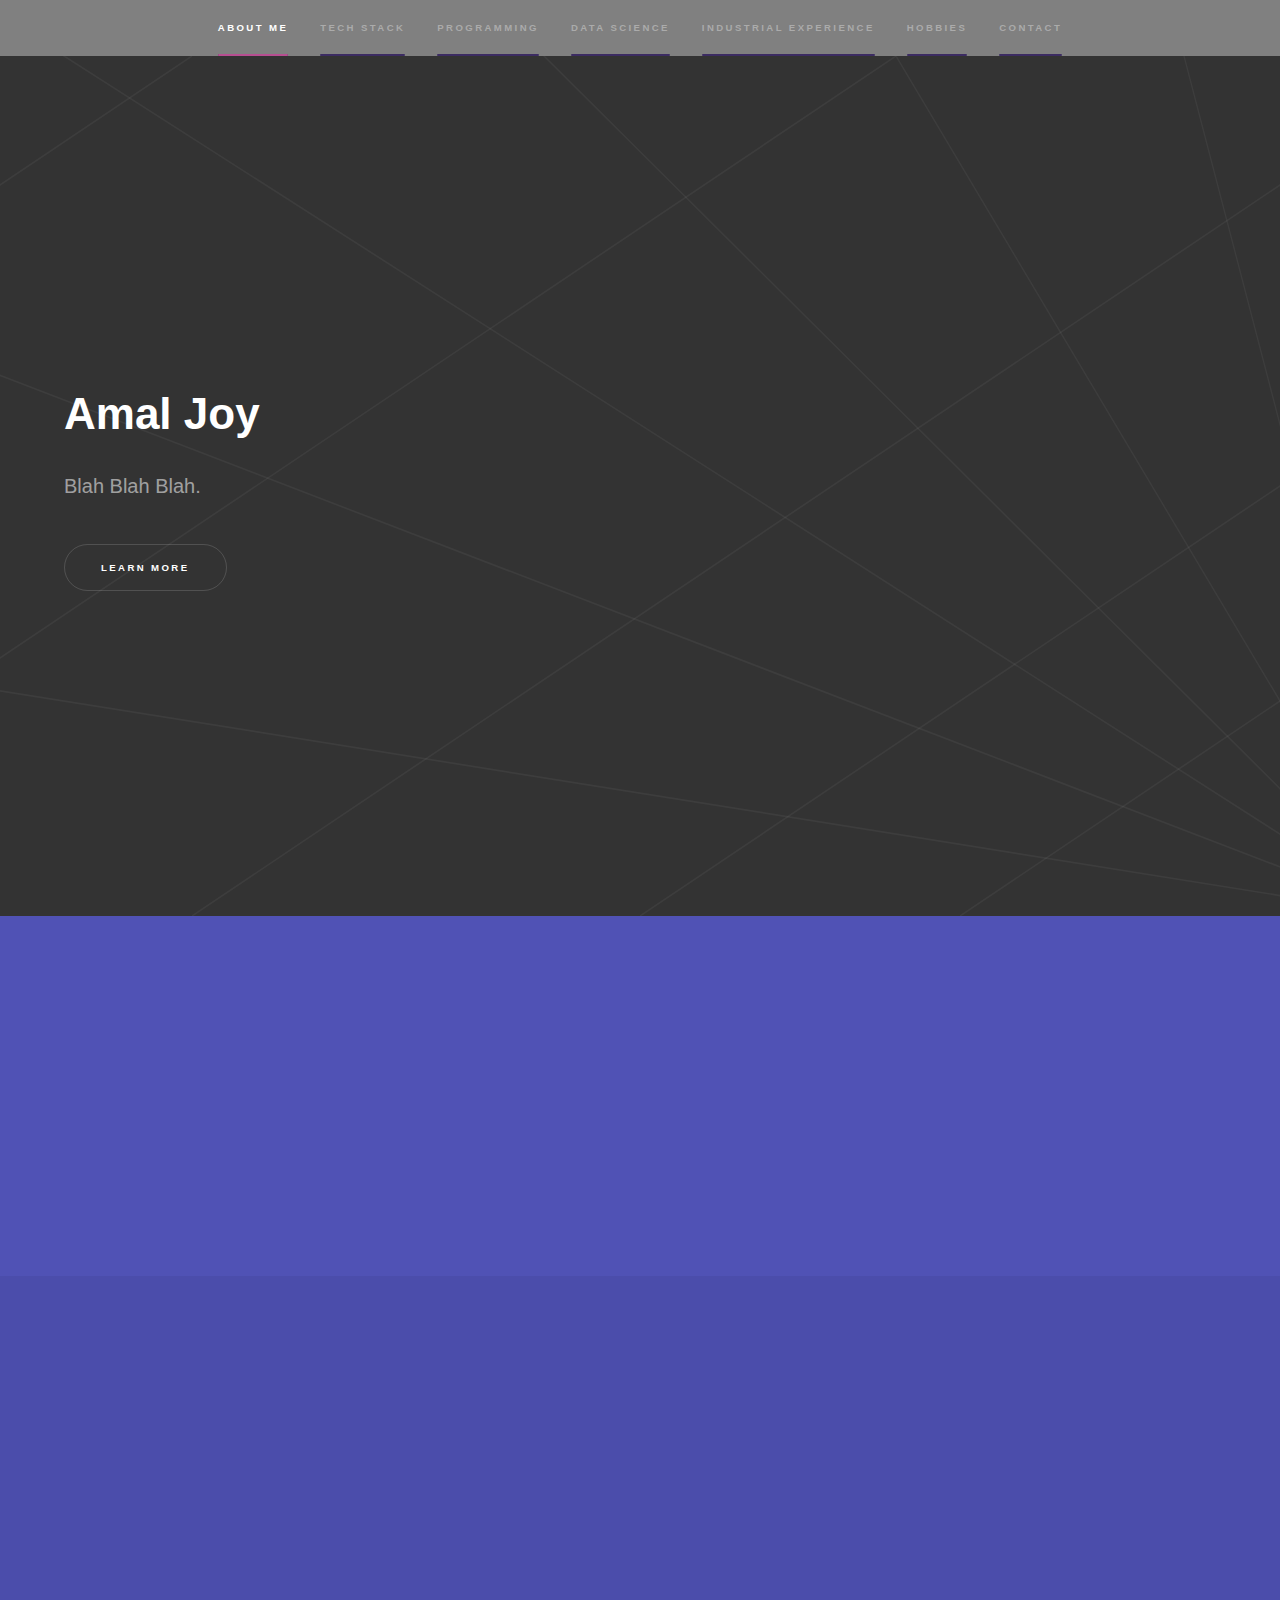
==== index.html @ 1d2fc14b "firts commit" ====
<!DOCTYPE HTML>
<html>
	<head>
		<title>Amal Joy</title>
		<meta charset="utf-8" />
		<meta name="viewport" content="width=device-width, initial-scale=1" />
		<!--[if lte IE 8]><script src="assets/js/ie/html5shiv.js"></script><![endif]-->
		<link rel="stylesheet" href="assets/css/main.css" />
		<!--[if lte IE 9]><link rel="stylesheet" href="assets/css/ie9.css" /><![endif]-->
		<!--[if lte IE 8]><link rel="stylesheet" href="assets/css/ie8.css" /><![endif]-->
	</head>
	<body>

		<!-- Sidebar -->
			<section id="sidebar">
				<div class="inner">
					<nav>
						<ul>
							<li><a href="#intro">About me</a></li>
							<li><a href="#one">Tech Stack</a></li>
							<li><a href="#two">Programming</a></li>
							<li><a href="#three">Data Science</a></li>
							<li><a href="#four">Industrial Experience</a></li>
							<li><a href="#five">Hobbies</a></li>
							<li><a href="#six">Contact</a></li>
						</ul>
					</nav>
				</div>
			</section>

		<!-- Wrapper -->
			<div id="wrapper">

				<!-- Intro -->
					<section id="intro" class="wrapper style1 fullscreen fade-up">
						<div class="inner">
							<h1>Amal Joy</h1>
							<p>Blah Blah Blah</a>.</p>
							<ul class="actions">
								<li><a href="#one" class="button scrolly">Learn more</a></li>
							</ul>
						</div>
					</section>

					<section class="wrapper style2 spotlights">
						<section id="one">
							<div class="content">
								<div class="inner">
									<h2>Tech Stack</h2>
									<p>Coming soon............</p>
									<ul class="actions">
										<li><a href="#" class="button">Learn more</a></li>
									</ul>
								</div>
							</div>
						</section>
						<section id="two">
							<div class="content">
								<div class="inner">
									<h2>Programming</h2>
									<p>Coming soon............</p>
									<ul class="actions">
										<li><a href="#" class="button">Learn more</a></li>
									</ul>
								</div>
							</div>
						</section>
						<section id="three">
							<div class="content">
								<div class="inner">
									<h2>Data Science</h2>
									<p>Coming soon............</p>
									<ul class="actions">
										<li><a href="#" class="button">Learn more</a></li>
									</ul>
								</div>
							</div>
						</section>
						<section id="four">
							<div class="content">
								<div class="inner">
									<h2>Industrial Experience</h2>
									<p>Coming soon............</p>
									<ul class="actions">
										<li><a href="#" class="button">Learn more</a></li>
									</ul>
								</div>
							</div>
						</section>
					</section>

					<section id="five" class="wrapper style3 fade-up">
						<div class="inner">
							<h2>What we do</h2>
							<p>Phasellus convallis elit id ullamcorper pulvinar. Duis aliquam turpis mauris, eu ultricies erat malesuada quis. Aliquam dapibus, lacus eget hendrerit bibendum, urna est aliquam sem, sit amet imperdiet est velit quis lorem.</p>
							<div class="features">
								<section>
									<span class="icon major fa-code"></span>
									<h3>Lorem ipsum amet</h3>
									<p>Phasellus convallis elit id ullam corper amet et pulvinar. Duis aliquam turpis mauris, sed ultricies erat dapibus.</p>
								</section>
								<section>
									<span class="icon major fa-lock"></span>
									<h3>Aliquam sed nullam</h3>
									<p>Phasellus convallis elit id ullam corper amet et pulvinar. Duis aliquam turpis mauris, sed ultricies erat dapibus.</p>
								</section>
								<section>
									<span class="icon major fa-cog"></span>
									<h3>Sed erat ullam corper</h3>
									<p>Phasellus convallis elit id ullam corper amet et pulvinar. Duis aliquam turpis mauris, sed ultricies erat dapibus.</p>
								</section>
								<section>
									<span class="icon major fa-desktop"></span>
									<h3>Veroeros quis lorem</h3>
									<p>Phasellus convallis elit id ullam corper amet et pulvinar. Duis aliquam turpis mauris, sed ultricies erat dapibus.</p>
								</section>
								<section>
									<span class="icon major fa-chain"></span>
									<h3>Urna quis bibendum</h3>
									<p>Phasellus convallis elit id ullam corper amet et pulvinar. Duis aliquam turpis mauris, sed ultricies erat dapibus.</p>
								</section>
								<section>
									<span class="icon major fa-diamond"></span>
									<h3>Aliquam urna dapibus</h3>
									<p>Phasellus convallis elit id ullam corper amet et pulvinar. Duis aliquam turpis mauris, sed ultricies erat dapibus.</p>
								</section>
							</div>
							<ul class="actions">
								<li><a href="#" class="button">Learn more</a></li>
							</ul>
						</div>
					</section>

				<!-- Three -->
					<section id="six" class="wrapper style1 fade-up">
						<div class="inner">
							<h2>Get in touch</h2>
							<p>Coming soon....</p>
							<div class="split style1">
								<section>
									<form method="post" action="#">
										<div class="field half first">
											<label for="name">Name</label>
											<input type="text" name="name" id="name" />
										</div>
										<div class="field half">
											<label for="email">Email</label>
											<input type="text" name="email" id="email" />
										</div>
										<div class="field">
											<label for="message">Message</label>
											<textarea name="message" id="message" rows="5"></textarea>
										</div>
										<ul class="actions">
											<li><a href="" class="button submit">Send Message</a></li>
										</ul>
									</form>
								</section>
								<section>
									<ul class="contact">
										<li>
											<h3>Address</h3>
											<span>12345 Somewhere Road #654<br />
											Nashville, TN 00000-0000<br />
											USA</span>
										</li>
										<li>
											<h3>Email</h3>
											<a href="#">user@untitled.tld</a>
										</li>
										<li>
											<h3>Phone</h3>
											<span>(000) 000-0000</span>
										</li>
										<li>
											<h3>Social</h3>
											<ul class="icons">
												<li><a href="#" class="fa-twitter"><span class="label">Twitter</span></a></li>
												<li><a href="#" class="fa-facebook"><span class="label">Facebook</span></a></li>
												<li><a href="#" class="fa-github"><span class="label">GitHub</span></a></li>
												<li><a href="#" class="fa-instagram"><span class="label">Instagram</span></a></li>
												<li><a href="#" class="fa-linkedin"><span class="label">LinkedIn</span></a></li>
											</ul>
										</li>
									</ul>
								</section>
							</div>
						</div>
					</section>

			</div>

		<!-- Scripts -->
			<script src="assets/js/jquery.min.js"></script>
			<script src="assets/js/jquery.scrollex.min.js"></script>
			<script src="assets/js/jquery.scrolly.min.js"></script>
			<script src="assets/js/skel.min.js"></script>
			<script src="assets/js/util.js"></script>
			<!--[if lte IE 8]><script src="assets/js/ie/respond.min.js"></script><![endif]-->
			<script src="assets/js/main.js"></script>

	</body>
</html>
---- assets/css/main.css ----
@import url(font-awesome.min.css);

/*
	Hyperspace by HTML5 UP
	html5up.net | @ajlkn
	Free for personal and commercial use under the CCA 3.0 license (html5up.net/license)
*/

/* Reset */

	html, body, div, span, applet, object, iframe, h1, h2, h3, h4, h5, h6, p, blockquote, pre, a, abbr, acronym, address, big, cite, code, del, dfn, em, img, ins, kbd, q, s, samp, small, strike, strong, sub, sup, tt, var, b, u, i, center, dl, dt, dd, ol, ul, li, fieldset, form, label, legend, table, caption, tbody, tfoot, thead, tr, th, td, article, aside, canvas, details, embed, figure, figcaption, footer, header, hgroup, menu, nav, output, ruby, section, summary, time, mark, audio, video {
		margin: 0;
		padding: 0;
		border: 0;
		font-size: 100%;
		font: inherit;
		vertical-align: baseline;
	}

	article, aside, details, figcaption, figure, footer, header, hgroup, menu, nav, section {
		display: block;
	}

	body {
		line-height: 1;
	}

	ol, ul {
		list-style: none;
	}

	blockquote, q {
		quotes: none;
	}

	blockquote:before, blockquote:after, q:before, q:after {
		content: '';
		content: none;
	}

	table {
		border-collapse: collapse;
		border-spacing: 0;
	}

	body {
		-webkit-text-size-adjust: none;
	}

/* Box Model */

	*, *:before, *:after {
		-moz-box-sizing: border-box;
		-webkit-box-sizing: border-box;
		box-sizing: border-box;
	}

/* Grid */

	.row {
		border-bottom: solid 1px transparent;
		-moz-box-sizing: border-box;
		-webkit-box-sizing: border-box;
		box-sizing: border-box;
	}

	.row > * {
		float: left;
		-moz-box-sizing: border-box;
		-webkit-box-sizing: border-box;
		box-sizing: border-box;
	}

	.row:after, .row:before {
		content: '';
		display: block;
		clear: both;
		height: 0;
	}

	.row.uniform > * > :first-child {
		margin-top: 0;
	}

	.row.uniform > * > :last-child {
		margin-bottom: 0;
	}

	.row.\30 \25 > * {
		padding: 0 0 0 0em;
	}

	.row.\30 \25 {
		margin: 0 0 -1px 0em;
	}

	.row.uniform.\30 \25 > * {
		padding: 0em 0 0 0em;
	}

	.row.uniform.\30 \25 {
		margin: 0em 0 -1px 0em;
	}

	.row > * {
		padding: 0 0 0 1.5em;
	}

	.row {
		margin: 0 0 -1px -1.5em;
	}

	.row.uniform > * {
		padding: 1.5em 0 0 1.5em;
	}

	.row.uniform {
		margin: -1.5em 0 -1px -1.5em;
	}

	.row.\32 00\25 > * {
		padding: 0 0 0 3em;
	}

	.row.\32 00\25 {
		margin: 0 0 -1px -3em;
	}

	.row.uniform.\32 00\25 > * {
		padding: 3em 0 0 3em;
	}

	.row.uniform.\32 00\25 {
		margin: -3em 0 -1px -3em;
	}

	.row.\31 50\25 > * {
		padding: 0 0 0 2.25em;
	}

	.row.\31 50\25 {
		margin: 0 0 -1px -2.25em;
	}

	.row.uniform.\31 50\25 > * {
		padding: 2.25em 0 0 2.25em;
	}

	.row.uniform.\31 50\25 {
		margin: -2.25em 0 -1px -2.25em;
	}

	.row.\35 0\25 > * {
		padding: 0 0 0 0.75em;
	}

	.row.\35 0\25 {
		margin: 0 0 -1px -0.75em;
	}

	.row.uniform.\35 0\25 > * {
		padding: 0.75em 0 0 0.75em;
	}

	.row.uniform.\35 0\25 {
		margin: -0.75em 0 -1px -0.75em;
	}

	.row.\32 5\25 > * {
		padding: 0 0 0 0.375em;
	}

	.row.\32 5\25 {
		margin: 0 0 -1px -0.375em;
	}

	.row.uniform.\32 5\25 > * {
		padding: 0.375em 0 0 0.375em;
	}

	.row.uniform.\32 5\25 {
		margin: -0.375em 0 -1px -0.375em;
	}

	.\31 2u, .\31 2u\24 {
		width: 100%;
		clear: none;
		margin-left: 0;
	}

	.\31 1u, .\31 1u\24 {
		width: 91.6666666667%;
		clear: none;
		margin-left: 0;
	}

	.\31 0u, .\31 0u\24 {
		width: 83.3333333333%;
		clear: none;
		margin-left: 0;
	}

	.\39 u, .\39 u\24 {
		width: 75%;
		clear: none;
		margin-left: 0;
	}

	.\38 u, .\38 u\24 {
		width: 66.6666666667%;
		clear: none;
		margin-left: 0;
	}

	.\37 u, .\37 u\24 {
		width: 58.3333333333%;
		clear: none;
		margin-left: 0;
	}

	.\36 u, .\36 u\24 {
		width: 50%;
		clear: none;
		margin-left: 0;
	}

	.\35 u, .\35 u\24 {
		width: 41.6666666667%;
		clear: none;
		margin-left: 0;
	}

	.\34 u, .\34 u\24 {
		width: 33.3333333333%;
		clear: none;
		margin-left: 0;
	}

	.\33 u, .\33 u\24 {
		width: 25%;
		clear: none;
		margin-left: 0;
	}

	.\32 u, .\32 u\24 {
		width: 16.6666666667%;
		clear: none;
		margin-left: 0;
	}

	.\31 u, .\31 u\24 {
		width: 8.3333333333%;
		clear: none;
		margin-left: 0;
	}

	.\31 2u\24 + *,
	.\31 1u\24 + *,
	.\31 0u\24 + *,
	.\39 u\24 + *,
	.\38 u\24 + *,
	.\37 u\24 + *,
	.\36 u\24 + *,
	.\35 u\24 + *,
	.\34 u\24 + *,
	.\33 u\24 + *,
	.\32 u\24 + *,
	.\31 u\24 + * {
		clear: left;
	}

	.\-11u {
		margin-left: 91.66667%;
	}

	.\-10u {
		margin-left: 83.33333%;
	}

	.\-9u {
		margin-left: 75%;
	}

	.\-8u {
		margin-left: 66.66667%;
	}

	.\-7u {
		margin-left: 58.33333%;
	}

	.\-6u {
		margin-left: 50%;
	}

	.\-5u {
		margin-left: 41.66667%;
	}

	.\-4u {
		margin-left: 33.33333%;
	}

	.\-3u {
		margin-left: 25%;
	}

	.\-2u {
		margin-left: 16.66667%;
	}

	.\-1u {
		margin-left: 8.33333%;
	}

	@media screen and (max-width: 1680px) {

		.row > * {
			padding: 0 0 0 1.5em;
		}

		.row {
			margin: 0 0 -1px -1.5em;
		}

		.row.uniform > * {
			padding: 1.5em 0 0 1.5em;
		}

		.row.uniform {
			margin: -1.5em 0 -1px -1.5em;
		}

		.row.\32 00\25 > * {
			padding: 0 0 0 3em;
		}

		.row.\32 00\25 {
			margin: 0 0 -1px -3em;
		}

		.row.uniform.\32 00\25 > * {
			padding: 3em 0 0 3em;
		}

		.row.uniform.\32 00\25 {
			margin: -3em 0 -1px -3em;
		}

		.row.\31 50\25 > * {
			padding: 0 0 0 2.25em;
		}

		.row.\31 50\25 {
			margin: 0 0 -1px -2.25em;
		}

		.row.uniform.\31 50\25 > * {
			padding: 2.25em 0 0 2.25em;
		}

		.row.uniform.\31 50\25 {
			margin: -2.25em 0 -1px -2.25em;
		}

		.row.\35 0\25 > * {
			padding: 0 0 0 0.75em;
		}

		.row.\35 0\25 {
			margin: 0 0 -1px -0.75em;
		}

		.row.uniform.\35 0\25 > * {
			padding: 0.75em 0 0 0.75em;
		}

		.row.uniform.\35 0\25 {
			margin: -0.75em 0 -1px -0.75em;
		}

		.row.\32 5\25 > * {
			padding: 0 0 0 0.375em;
		}

		.row.\32 5\25 {
			margin: 0 0 -1px -0.375em;
		}

		.row.uniform.\32 5\25 > * {
			padding: 0.375em 0 0 0.375em;
		}

		.row.uniform.\32 5\25 {
			margin: -0.375em 0 -1px -0.375em;
		}

		.\31 2u\28xlarge\29, .\31 2u\24\28xlarge\29 {
			width: 100%;
			clear: none;
			margin-left: 0;
		}

		.\31 1u\28xlarge\29, .\31 1u\24\28xlarge\29 {
			width: 91.6666666667%;
			clear: none;
			margin-left: 0;
		}

		.\31 0u\28xlarge\29, .\31 0u\24\28xlarge\29 {
			width: 83.3333333333%;
			clear: none;
			margin-left: 0;
		}

		.\39 u\28xlarge\29, .\39 u\24\28xlarge\29 {
			width: 75%;
			clear: none;
			margin-left: 0;
		}

		.\38 u\28xlarge\29, .\38 u\24\28xlarge\29 {
			width: 66.6666666667%;
			clear: none;
			margin-left: 0;
		}

		.\37 u\28xlarge\29, .\37 u\24\28xlarge\29 {
			width: 58.3333333333%;
			clear: none;
			margin-left: 0;
		}

		.\36 u\28xlarge\29, .\36 u\24\28xlarge\29 {
			width: 50%;
			clear: none;
			margin-left: 0;
		}

		.\35 u\28xlarge\29, .\35 u\24\28xlarge\29 {
			width: 41.6666666667%;
			clear: none;
			margin-left: 0;
		}

		.\34 u\28xlarge\29, .\34 u\24\28xlarge\29 {
			width: 33.3333333333%;
			clear: none;
			margin-left: 0;
		}

		.\33 u\28xlarge\29, .\33 u\24\28xlarge\29 {
			width: 25%;
			clear: none;
			margin-left: 0;
		}

		.\32 u\28xlarge\29, .\32 u\24\28xlarge\29 {
			width: 16.6666666667%;
			clear: none;
			margin-left: 0;
		}

		.\31 u\28xlarge\29, .\31 u\24\28xlarge\29 {
			width: 8.3333333333%;
			clear: none;
			margin-left: 0;
		}

		.\31 2u\24\28xlarge\29 + *,
		.\31 1u\24\28xlarge\29 + *,
		.\31 0u\24\28xlarge\29 + *,
		.\39 u\24\28xlarge\29 + *,
		.\38 u\24\28xlarge\29 + *,
		.\37 u\24\28xlarge\29 + *,
		.\36 u\24\28xlarge\29 + *,
		.\35 u\24\28xlarge\29 + *,
		.\34 u\24\28xlarge\29 + *,
		.\33 u\24\28xlarge\29 + *,
		.\32 u\24\28xlarge\29 + *,
		.\31 u\24\28xlarge\29 + * {
			clear: left;
		}

		.\-11u\28xlarge\29 {
			margin-left: 91.66667%;
		}

		.\-10u\28xlarge\29 {
			margin-left: 83.33333%;
		}

		.\-9u\28xlarge\29 {
			margin-left: 75%;
		}

		.\-8u\28xlarge\29 {
			margin-left: 66.66667%;
		}

		.\-7u\28xlarge\29 {
			margin-left: 58.33333%;
		}

		.\-6u\28xlarge\29 {
			margin-left: 50%;
		}

		.\-5u\28xlarge\29 {
			margin-left: 41.66667%;
		}

		.\-4u\28xlarge\29 {
			margin-left: 33.33333%;
		}

		.\-3u\28xlarge\29 {
			margin-left: 25%;
		}

		.\-2u\28xlarge\29 {
			margin-left: 16.66667%;
		}

		.\-1u\28xlarge\29 {
			margin-left: 8.33333%;
		}

	}

	@media screen and (max-width: 1280px) {

		.row > * {
			padding: 0 0 0 1.5em;
		}

		.row {
			margin: 0 0 -1px -1.5em;
		}

		.row.uniform > * {
			padding: 1.5em 0 0 1.5em;
		}

		.row.uniform {
			margin: -1.5em 0 -1px -1.5em;
		}

		.row.\32 00\25 > * {
			padding: 0 0 0 3em;
		}

		.row.\32 00\25 {
			margin: 0 0 -1px -3em;
		}

		.row.uniform.\32 00\25 > * {
			padding: 3em 0 0 3em;
		}

		.row.uniform.\32 00\25 {
			margin: -3em 0 -1px -3em;
		}

		.row.\31 50\25 > * {
			padding: 0 0 0 2.25em;
		}

		.row.\31 50\25 {
			margin: 0 0 -1px -2.25em;
		}

		.row.uniform.\31 50\25 > * {
			padding: 2.25em 0 0 2.25em;
		}

		.row.uniform.\31 50\25 {
			margin: -2.25em 0 -1px -2.25em;
		}

		.row.\35 0\25 > * {
			padding: 0 0 0 0.75em;
		}

		.row.\35 0\25 {
			margin: 0 0 -1px -0.75em;
		}

		.row.uniform.\35 0\25 > * {
			padding: 0.75em 0 0 0.75em;
		}

		.row.uniform.\35 0\25 {
			margin: -0.75em 0 -1px -0.75em;
		}

		.row.\32 5\25 > * {
			padding: 0 0 0 0.375em;
		}

		.row.\32 5\25 {
			margin: 0 0 -1px -0.375em;
		}

		.row.uniform.\32 5\25 > * {
			padding: 0.375em 0 0 0.375em;
		}

		.row.uniform.\32 5\25 {
			margin: -0.375em 0 -1px -0.375em;
		}

		.\31 2u\28large\29, .\31 2u\24\28large\29 {
			width: 100%;
			clear: none;
			margin-left: 0;
		}

		.\31 1u\28large\29, .\31 1u\24\28large\29 {
			width: 91.6666666667%;
			clear: none;
			margin-left: 0;
		}

		.\31 0u\28large\29, .\31 0u\24\28large\29 {
			width: 83.3333333333%;
			clear: none;
			margin-left: 0;
		}

		.\39 u\28large\29, .\39 u\24\28large\29 {
			width: 75%;
			clear: none;
			margin-left: 0;
		}

		.\38 u\28large\29, .\38 u\24\28large\29 {
			width: 66.6666666667%;
			clear: none;
			margin-left: 0;
		}

		.\37 u\28large\29, .\37 u\24\28large\29 {
			width: 58.3333333333%;
			clear: none;
			margin-left: 0;
		}

		.\36 u\28large\29, .\36 u\24\28large\29 {
			width: 50%;
			clear: none;
			margin-left: 0;
		}

		.\35 u\28large\29, .\35 u\24\28large\29 {
			width: 41.6666666667%;
			clear: none;
			margin-left: 0;
		}

		.\34 u\28large\29, .\34 u\24\28large\29 {
			width: 33.3333333333%;
			clear: none;
			margin-left: 0;
		}

		.\33 u\28large\29, .\33 u\24\28large\29 {
			width: 25%;
			clear: none;
			margin-left: 0;
		}

		.\32 u\28large\29, .\32 u\24\28large\29 {
			width: 16.6666666667%;
			clear: none;
			margin-left: 0;
		}

		.\31 u\28large\29, .\31 u\24\28large\29 {
			width: 8.3333333333%;
			clear: none;
			margin-left: 0;
		}

		.\31 2u\24\28large\29 + *,
		.\31 1u\24\28large\29 + *,
		.\31 0u\24\28large\29 + *,
		.\39 u\24\28large\29 + *,
		.\38 u\24\28large\29 + *,
		.\37 u\24\28large\29 + *,
		.\36 u\24\28large\29 + *,
		.\35 u\24\28large\29 + *,
		.\34 u\24\28large\29 + *,
		.\33 u\24\28large\29 + *,
		.\32 u\24\28large\29 + *,
		.\31 u\24\28large\29 + * {
			clear: left;
		}

		.\-11u\28large\29 {
			margin-left: 91.66667%;
		}

		.\-10u\28large\29 {
			margin-left: 83.33333%;
		}

		.\-9u\28large\29 {
			margin-left: 75%;
		}

		.\-8u\28large\29 {
			margin-left: 66.66667%;
		}

		.\-7u\28large\29 {
			margin-left: 58.33333%;
		}

		.\-6u\28large\29 {
			margin-left: 50%;
		}

		.\-5u\28large\29 {
			margin-left: 41.66667%;
		}

		.\-4u\28large\29 {
			margin-left: 33.33333%;
		}

		.\-3u\28large\29 {
			margin-left: 25%;
		}

		.\-2u\28large\29 {
			margin-left: 16.66667%;
		}

		.\-1u\28large\29 {
			margin-left: 8.33333%;
		}

	}

	@media screen and (max-width: 980px) {

		.row > * {
			padding: 0 0 0 1.5em;
		}

		.row {
			margin: 0 0 -1px -1.5em;
		}

		.row.uniform > * {
			padding: 1.5em 0 0 1.5em;
		}

		.row.uniform {
			margin: -1.5em 0 -1px -1.5em;
		}

		.row.\32 00\25 > * {
			padding: 0 0 0 3em;
		}

		.row.\32 00\25 {
			margin: 0 0 -1px -3em;
		}

		.row.uniform.\32 00\25 > * {
			padding: 3em 0 0 3em;
		}

		.row.uniform.\32 00\25 {
			margin: -3em 0 -1px -3em;
		}

		.row.\31 50\25 > * {
			padding: 0 0 0 2.25em;
		}

		.row.\31 50\25 {
			margin: 0 0 -1px -2.25em;
		}

		.row.uniform.\31 50\25 > * {
			padding: 2.25em 0 0 2.25em;
		}

		.row.uniform.\31 50\25 {
			margin: -2.25em 0 -1px -2.25em;
		}

		.row.\35 0\25 > * {
			padding: 0 0 0 0.75em;
		}

		.row.\35 0\25 {
			margin: 0 0 -1px -0.75em;
		}

		.row.uniform.\35 0\25 > * {
			padding: 0.75em 0 0 0.75em;
		}

		.row.uniform.\35 0\25 {
			margin: -0.75em 0 -1px -0.75em;
		}

		.row.\32 5\25 > * {
			padding: 0 0 0 0.375em;
		}

		.row.\32 5\25 {
			margin: 0 0 -1px -0.375em;
		}

		.row.uniform.\32 5\25 > * {
			padding: 0.375em 0 0 0.375em;
		}

		.row.uniform.\32 5\25 {
			margin: -0.375em 0 -1px -0.375em;
		}

		.\31 2u\28medium\29, .\31 2u\24\28medium\29 {
			width: 100%;
			clear: none;
			margin-left: 0;
		}

		.\31 1u\28medium\29, .\31 1u\24\28medium\29 {
			width: 91.6666666667%;
			clear: none;
			margin-left: 0;
		}

		.\31 0u\28medium\29, .\31 0u\24\28medium\29 {
			width: 83.3333333333%;
			clear: none;
			margin-left: 0;
		}

		.\39 u\28medium\29, .\39 u\24\28medium\29 {
			width: 75%;
			clear: none;
			margin-left: 0;
		}

		.\38 u\28medium\29, .\38 u\24\28medium\29 {
			width: 66.6666666667%;
			clear: none;
			margin-left: 0;
		}

		.\37 u\28medium\29, .\37 u\24\28medium\29 {
			width: 58.3333333333%;
			clear: none;
			margin-left: 0;
		}

		.\36 u\28medium\29, .\36 u\24\28medium\29 {
			width: 50%;
			clear: none;
			margin-left: 0;
		}

		.\35 u\28medium\29, .\35 u\24\28medium\29 {
			width: 41.6666666667%;
			clear: none;
			margin-left: 0;
		}

		.\34 u\28medium\29, .\34 u\24\28medium\29 {
			width: 33.3333333333%;
			clear: none;
			margin-left: 0;
		}

		.\33 u\28medium\29, .\33 u\24\28medium\29 {
			width: 25%;
			clear: none;
			margin-left: 0;
		}

		.\32 u\28medium\29, .\32 u\24\28medium\29 {
			width: 16.6666666667%;
			clear: none;
			margin-left: 0;
		}

		.\31 u\28medium\29, .\31 u\24\28medium\29 {
			width: 8.3333333333%;
			clear: none;
			margin-left: 0;
		}

		.\31 2u\24\28medium\29 + *,
		.\31 1u\24\28medium\29 + *,
		.\31 0u\24\28medium\29 + *,
		.\39 u\24\28medium\29 + *,
		.\38 u\24\28medium\29 + *,
		.\37 u\24\28medium\29 + *,
		.\36 u\24\28medium\29 + *,
		.\35 u\24\28medium\29 + *,
		.\34 u\24\28medium\29 + *,
		.\33 u\24\28medium\29 + *,
		.\32 u\24\28medium\29 + *,
		.\31 u\24\28medium\29 + * {
			clear: left;
		}

		.\-11u\28medium\29 {
			margin-left: 91.66667%;
		}

		.\-10u\28medium\29 {
			margin-left: 83.33333%;
		}

		.\-9u\28medium\29 {
			margin-left: 75%;
		}

		.\-8u\28medium\29 {
			margin-left: 66.66667%;
		}

		.\-7u\28medium\29 {
			margin-left: 58.33333%;
		}

		.\-6u\28medium\29 {
			margin-left: 50%;
		}

		.\-5u\28medium\29 {
			margin-left: 41.66667%;
		}

		.\-4u\28medium\29 {
			margin-left: 33.33333%;
		}

		.\-3u\28medium\29 {
			margin-left: 25%;
		}

		.\-2u\28medium\29 {
			margin-left: 16.66667%;
		}

		.\-1u\28medium\29 {
			margin-left: 8.33333%;
		}

	}

	@media screen and (max-width: 736px) {

		.row > * {
			padding: 0 0 0 1.5em;
		}

		.row {
			margin: 0 0 -1px -1.5em;
		}

		.row.uniform > * {
			padding: 1.5em 0 0 1.5em;
		}

		.row.uniform {
			margin: -1.5em 0 -1px -1.5em;
		}

		.row.\32 00\25 > * {
			padding: 0 0 0 3em;
		}

		.row.\32 00\25 {
			margin: 0 0 -1px -3em;
		}

		.row.uniform.\32 00\25 > * {
			padding: 3em 0 0 3em;
		}

		.row.uniform.\32 00\25 {
			margin: -3em 0 -1px -3em;
		}

		.row.\31 50\25 > * {
			padding: 0 0 0 2.25em;
		}

		.row.\31 50\25 {
			margin: 0 0 -1px -2.25em;
		}

		.row.uniform.\31 50\25 > * {
			padding: 2.25em 0 0 2.25em;
		}

		.row.uniform.\31 50\25 {
			margin: -2.25em 0 -1px -2.25em;
		}

		.row.\35 0\25 > * {
			padding: 0 0 0 0.75em;
		}

		.row.\35 0\25 {
			margin: 0 0 -1px -0.75em;
		}

		.row.uniform.\35 0\25 > * {
			padding: 0.75em 0 0 0.75em;
		}

		.row.uniform.\35 0\25 {
			margin: -0.75em 0 -1px -0.75em;
		}

		.row.\32 5\25 > * {
			padding: 0 0 0 0.375em;
		}

		.row.\32 5\25 {
			margin: 0 0 -1px -0.375em;
		}

		.row.uniform.\32 5\25 > * {
			padding: 0.375em 0 0 0.375em;
		}

		.row.uniform.\32 5\25 {
			margin: -0.375em 0 -1px -0.375em;
		}

		.\31 2u\28small\29, .\31 2u\24\28small\29 {
			width: 100%;
			clear: none;
			margin-left: 0;
		}

		.\31 1u\28small\29, .\31 1u\24\28small\29 {
			width: 91.6666666667%;
			clear: none;
			margin-left: 0;
		}

		.\31 0u\28small\29, .\31 0u\24\28small\29 {
			width: 83.3333333333%;
			clear: none;
			margin-left: 0;
		}

		.\39 u\28small\29, .\39 u\24\28small\29 {
			width: 75%;
			clear: none;
			margin-left: 0;
		}

		.\38 u\28small\29, .\38 u\24\28small\29 {
			width: 66.6666666667%;
			clear: none;
			margin-left: 0;
		}

		.\37 u\28small\29, .\37 u\24\28small\29 {
			width: 58.3333333333%;
			clear: none;
			margin-left: 0;
		}

		.\36 u\28small\29, .\36 u\24\28small\29 {
			width: 50%;
			clear: none;
			margin-left: 0;
		}

		.\35 u\28small\29, .\35 u\24\28small\29 {
			width: 41.6666666667%;
			clear: none;
			margin-left: 0;
		}

		.\34 u\28small\29, .\34 u\24\28small\29 {
			width: 33.3333333333%;
			clear: none;
			margin-left: 0;
		}

		.\33 u\28small\29, .\33 u\24\28small\29 {
			width: 25%;
			clear: none;
			margin-left: 0;
		}

		.\32 u\28small\29, .\32 u\24\28small\29 {
			width: 16.6666666667%;
			clear: none;
			margin-left: 0;
		}

		.\31 u\28small\29, .\31 u\24\28small\29 {
			width: 8.3333333333%;
			clear: none;
			margin-left: 0;
		}

		.\31 2u\24\28small\29 + *,
		.\31 1u\24\28small\29 + *,
		.\31 0u\24\28small\29 + *,
		.\39 u\24\28small\29 + *,
		.\38 u\24\28small\29 + *,
		.\37 u\24\28small\29 + *,
		.\36 u\24\28small\29 + *,
		.\35 u\24\28small\29 + *,
		.\34 u\24\28small\29 + *,
		.\33 u\24\28small\29 + *,
		.\32 u\24\28small\29 + *,
		.\31 u\24\28small\29 + * {
			clear: left;
		}

		.\-11u\28small\29 {
			margin-left: 91.66667%;
		}

		.\-10u\28small\29 {
			margin-left: 83.33333%;
		}

		.\-9u\28small\29 {
			margin-left: 75%;
		}

		.\-8u\28small\29 {
			margin-left: 66.66667%;
		}

		.\-7u\28small\29 {
			margin-left: 58.33333%;
		}

		.\-6u\28small\29 {
			margin-left: 50%;
		}

		.\-5u\28small\29 {
			margin-left: 41.66667%;
		}

		.\-4u\28small\29 {
			margin-left: 33.33333%;
		}

		.\-3u\28small\29 {
			margin-left: 25%;
		}

		.\-2u\28small\29 {
			margin-left: 16.66667%;
		}

		.\-1u\28small\29 {
			margin-left: 8.33333%;
		}

	}

	@media screen and (max-width: 480px) {

		.row > * {
			padding: 0 0 0 1.5em;
		}

		.row {
			margin: 0 0 -1px -1.5em;
		}

		.row.uniform > * {
			padding: 1.5em 0 0 1.5em;
		}

		.row.uniform {
			margin: -1.5em 0 -1px -1.5em;
		}

		.row.\32 00\25 > * {
			padding: 0 0 0 3em;
		}

		.row.\32 00\25 {
			margin: 0 0 -1px -3em;
		}

		.row.uniform.\32 00\25 > * {
			padding: 3em 0 0 3em;
		}

		.row.uniform.\32 00\25 {
			margin: -3em 0 -1px -3em;
		}

		.row.\31 50\25 > * {
			padding: 0 0 0 2.25em;
		}

		.row.\31 50\25 {
			margin: 0 0 -1px -2.25em;
		}

		.row.uniform.\31 50\25 > * {
			padding: 2.25em 0 0 2.25em;
		}

		.row.uniform.\31 50\25 {
			margin: -2.25em 0 -1px -2.25em;
		}

		.row.\35 0\25 > * {
			padding: 0 0 0 0.75em;
		}

		.row.\35 0\25 {
			margin: 0 0 -1px -0.75em;
		}

		.row.uniform.\35 0\25 > * {
			padding: 0.75em 0 0 0.75em;
		}

		.row.uniform.\35 0\25 {
			margin: -0.75em 0 -1px -0.75em;
		}

		.row.\32 5\25 > * {
			padding: 0 0 0 0.375em;
		}

		.row.\32 5\25 {
			margin: 0 0 -1px -0.375em;
		}

		.row.uniform.\32 5\25 > * {
			padding: 0.375em 0 0 0.375em;
		}

		.row.uniform.\32 5\25 {
			margin: -0.375em 0 -1px -0.375em;
		}

		.\31 2u\28xsmall\29, .\31 2u\24\28xsmall\29 {
			width: 100%;
			clear: none;
			margin-left: 0;
		}

		.\31 1u\28xsmall\29, .\31 1u\24\28xsmall\29 {
			width: 91.6666666667%;
			clear: none;
			margin-left: 0;
		}

		.\31 0u\28xsmall\29, .\31 0u\24\28xsmall\29 {
			width: 83.3333333333%;
			clear: none;
			margin-left: 0;
		}

		.\39 u\28xsmall\29, .\39 u\24\28xsmall\29 {
			width: 75%;
			clear: none;
			margin-left: 0;
		}

		.\38 u\28xsmall\29, .\38 u\24\28xsmall\29 {
			width: 66.6666666667%;
			clear: none;
			margin-left: 0;
		}

		.\37 u\28xsmall\29, .\37 u\24\28xsmall\29 {
			width: 58.3333333333%;
			clear: none;
			margin-left: 0;
		}

		.\36 u\28xsmall\29, .\36 u\24\28xsmall\29 {
			width: 50%;
			clear: none;
			margin-left: 0;
		}

		.\35 u\28xsmall\29, .\35 u\24\28xsmall\29 {
			width: 41.6666666667%;
			clear: none;
			margin-left: 0;
		}

		.\34 u\28xsmall\29, .\34 u\24\28xsmall\29 {
			width: 33.3333333333%;
			clear: none;
			margin-left: 0;
		}

		.\33 u\28xsmall\29, .\33 u\24\28xsmall\29 {
			width: 25%;
			clear: none;
			margin-left: 0;
		}

		.\32 u\28xsmall\29, .\32 u\24\28xsmall\29 {
			width: 16.6666666667%;
			clear: none;
			margin-left: 0;
		}

		.\31 u\28xsmall\29, .\31 u\24\28xsmall\29 {
			width: 8.3333333333%;
			clear: none;
			margin-left: 0;
		}

		.\31 2u\24\28xsmall\29 + *,
		.\31 1u\24\28xsmall\29 + *,
		.\31 0u\24\28xsmall\29 + *,
		.\39 u\24\28xsmall\29 + *,
		.\38 u\24\28xsmall\29 + *,
		.\37 u\24\28xsmall\29 + *,
		.\36 u\24\28xsmall\29 + *,
		.\35 u\24\28xsmall\29 + *,
		.\34 u\24\28xsmall\29 + *,
		.\33 u\24\28xsmall\29 + *,
		.\32 u\24\28xsmall\29 + *,
		.\31 u\24\28xsmall\29 + * {
			clear: left;
		}

		.\-11u\28xsmall\29 {
			margin-left: 91.66667%;
		}

		.\-10u\28xsmall\29 {
			margin-left: 83.33333%;
		}

		.\-9u\28xsmall\29 {
			margin-left: 75%;
		}

		.\-8u\28xsmall\29 {
			margin-left: 66.66667%;
		}

		.\-7u\28xsmall\29 {
			margin-left: 58.33333%;
		}

		.\-6u\28xsmall\29 {
			margin-left: 50%;
		}

		.\-5u\28xsmall\29 {
			margin-left: 41.66667%;
		}

		.\-4u\28xsmall\29 {
			margin-left: 33.33333%;
		}

		.\-3u\28xsmall\29 {
			margin-left: 25%;
		}

		.\-2u\28xsmall\29 {
			margin-left: 16.66667%;
		}

		.\-1u\28xsmall\29 {
			margin-left: 8.33333%;
		}

	}

	@media screen and (max-width: 360px) {

		.row > * {
			padding: 0 0 0 1.5em;
		}

		.row {
			margin: 0 0 -1px -1.5em;
		}

		.row.uniform > * {
			padding: 1.5em 0 0 1.5em;
		}

		.row.uniform {
			margin: -1.5em 0 -1px -1.5em;
		}

		.row.\32 00\25 > * {
			padding: 0 0 0 3em;
		}

		.row.\32 00\25 {
			margin: 0 0 -1px -3em;
		}

		.row.uniform.\32 00\25 > * {
			padding: 3em 0 0 3em;
		}

		.row.uniform.\32 00\25 {
			margin: -3em 0 -1px -3em;
		}

		.row.\31 50\25 > * {
			padding: 0 0 0 2.25em;
		}

		.row.\31 50\25 {
			margin: 0 0 -1px -2.25em;
		}

		.row.uniform.\31 50\25 > * {
			padding: 2.25em 0 0 2.25em;
		}

		.row.uniform.\31 50\25 {
			margin: -2.25em 0 -1px -2.25em;
		}

		.row.\35 0\25 > * {
			padding: 0 0 0 0.75em;
		}

		.row.\35 0\25 {
			margin: 0 0 -1px -0.75em;
		}

		.row.uniform.\35 0\25 > * {
			padding: 0.75em 0 0 0.75em;
		}

		.row.uniform.\35 0\25 {
			margin: -0.75em 0 -1px -0.75em;
		}

		.row.\32 5\25 > * {
			padding: 0 0 0 0.375em;
		}

		.row.\32 5\25 {
			margin: 0 0 -1px -0.375em;
		}

		.row.uniform.\32 5\25 > * {
			padding: 0.375em 0 0 0.375em;
		}

		.row.uniform.\32 5\25 {
			margin: -0.375em 0 -1px -0.375em;
		}

		.\31 2u\28xxsmall\29, .\31 2u\24\28xxsmall\29 {
			width: 100%;
			clear: none;
			margin-left: 0;
		}

		.\31 1u\28xxsmall\29, .\31 1u\24\28xxsmall\29 {
			width: 91.6666666667%;
			clear: none;
			margin-left: 0;
		}

		.\31 0u\28xxsmall\29, .\31 0u\24\28xxsmall\29 {
			width: 83.3333333333%;
			clear: none;
			margin-left: 0;
		}

		.\39 u\28xxsmall\29, .\39 u\24\28xxsmall\29 {
			width: 75%;
			clear: none;
			margin-left: 0;
		}

		.\38 u\28xxsmall\29, .\38 u\24\28xxsmall\29 {
			width: 66.6666666667%;
			clear: none;
			margin-left: 0;
		}

		.\37 u\28xxsmall\29, .\37 u\24\28xxsmall\29 {
			width: 58.3333333333%;
			clear: none;
			margin-left: 0;
		}

		.\36 u\28xxsmall\29, .\36 u\24\28xxsmall\29 {
			width: 50%;
			clear: none;
			margin-left: 0;
		}

		.\35 u\28xxsmall\29, .\35 u\24\28xxsmall\29 {
			width: 41.6666666667%;
			clear: none;
			margin-left: 0;
		}

		.\34 u\28xxsmall\29, .\34 u\24\28xxsmall\29 {
			width: 33.3333333333%;
			clear: none;
			margin-left: 0;
		}

		.\33 u\28xxsmall\29, .\33 u\24\28xxsmall\29 {
			width: 25%;
			clear: none;
			margin-left: 0;
		}

		.\32 u\28xxsmall\29, .\32 u\24\28xxsmall\29 {
			width: 16.6666666667%;
			clear: none;
			margin-left: 0;
		}

		.\31 u\28xxsmall\29, .\31 u\24\28xxsmall\29 {
			width: 8.3333333333%;
			clear: none;
			margin-left: 0;
		}

		.\31 2u\24\28xxsmall\29 + *,
		.\31 1u\24\28xxsmall\29 + *,
		.\31 0u\24\28xxsmall\29 + *,
		.\39 u\24\28xxsmall\29 + *,
		.\38 u\24\28xxsmall\29 + *,
		.\37 u\24\28xxsmall\29 + *,
		.\36 u\24\28xxsmall\29 + *,
		.\35 u\24\28xxsmall\29 + *,
		.\34 u\24\28xxsmall\29 + *,
		.\33 u\24\28xxsmall\29 + *,
		.\32 u\24\28xxsmall\29 + *,
		.\31 u\24\28xxsmall\29 + * {
			clear: left;
		}

		.\-11u\28xxsmall\29 {
			margin-left: 91.66667%;
		}

		.\-10u\28xxsmall\29 {
			margin-left: 83.33333%;
		}

		.\-9u\28xxsmall\29 {
			margin-left: 75%;
		}

		.\-8u\28xxsmall\29 {
			margin-left: 66.66667%;
		}

		.\-7u\28xxsmall\29 {
			margin-left: 58.33333%;
		}

		.\-6u\28xxsmall\29 {
			margin-left: 50%;
		}

		.\-5u\28xxsmall\29 {
			margin-left: 41.66667%;
		}

		.\-4u\28xxsmall\29 {
			margin-left: 33.33333%;
		}

		.\-3u\28xxsmall\29 {
			margin-left: 25%;
		}

		.\-2u\28xxsmall\29 {
			margin-left: 16.66667%;
		}

		.\-1u\28xxsmall\29 {
			margin-left: 8.33333%;
		}

	}

/* Basic */

	@-ms-viewport {
		width: device-width;
	}

	body {
		-ms-overflow-style: scrollbar;
	}

	@media screen and (max-width: 480px) {

		html, body {
			min-width: 320px;
		}

	}

	body {
		background: #312450;
	}

		body.is-loading *, body.is-loading *:before, body.is-loading *:after {
			-moz-animation: none !important;
			-webkit-animation: none !important;
			-ms-animation: none !important;
			animation: none !important;
			-moz-transition: none !important;
			-webkit-transition: none !important;
			-ms-transition: none !important;
			transition: none !important;
		}

/* Type */

	body, input, select, textarea {
		color: rgba(255, 255, 255, 0.55);
		font-family: Arial, Helvetica, sans-serif;
		font-size: 16.5pt;
		font-weight: normal;
		line-height: 1.75;
	}

		@media screen and (max-width: 1680px) {

			body, input, select, textarea {
				font-size: 13pt;
			}

		}

		@media screen and (max-width: 1280px) {

			body, input, select, textarea {
				font-size: 12pt;
			}

		}

		@media screen and (max-width: 360px) {

			body, input, select, textarea {
				font-size: 11pt;
			}

		}

	a {
		-moz-transition: color 0.2s ease, border-bottom-color 0.2s ease;
		-webkit-transition: color 0.2s ease, border-bottom-color 0.2s ease;
		-ms-transition: color 0.2s ease, border-bottom-color 0.2s ease;
		transition: color 0.2s ease, border-bottom-color 0.2s ease;
		border-bottom: dotted 1px rgba(255, 255, 255, 0.35);
		color: inherit;
		text-decoration: none;
	}

		a:hover {
			border-bottom-color: transparent;
			color: #ffffff;
		}

	strong, b {
		color: #ffffff;
		font-weight: bold;
	}

	em, i {
		font-style: italic;
	}

	p {
		margin: 0 0 2em 0;
	}

	h1, h2, h3, h4, h5, h6 {
		color: #ffffff;
		font-weight: bold;
		line-height: 1.5;
		margin: 0 0 0.5em 0;
	}

		h1 a, h2 a, h3 a, h4 a, h5 a, h6 a {
			color: inherit;
			text-decoration: none;
		}

	h1 {
		font-size: 2.75em;
	}

		h1.major {
			margin: 0 0 1.3em 0;
			position: relative;
			padding-bottom: 0.35em;
		}

			h1.major:after {
				background-image: -moz-linear-gradient(to right, #5e42a6, #b74e91);
				background-image: -webkit-linear-gradient(to right, #5e42a6, #b74e91);
				background-image: -ms-linear-gradient(to right, #5e42a6, #b74e91);
				background-image: linear-gradient(to right, #5e42a6, #b74e91);
				-moz-transition: max-width 0.2s ease;
				-webkit-transition: max-width 0.2s ease;
				-ms-transition: max-width 0.2s ease;
				transition: max-width 0.2s ease;
				border-radius: 0.2em;
				bottom: 0;
				content: '';
				height: 0.05em;
				position: absolute;
				right: 0;
				width: 100%;
			}

	h2 {
		font-size: 1.75em;
	}

	h3 {
		font-size: 1.1em;
	}

	h4 {
		font-size: 1em;
	}

	h5 {
		font-size: 0.8em;
	}

	h6 {
		font-size: 0.6em;
	}

	@media screen and (max-width: 736px) {

		h1 {
			font-size: 2em;
		}

		h2 {
			font-size: 1.25em;
		}

		h3 {
			font-size: 1em;
		}

		h4 {
			font-size: 0.8em;
		}

		h5 {
			font-size: 0.6em;
		}

		h6 {
			font-size: 0.6em;
		}

	}

	sub {
		font-size: 0.8em;
		position: relative;
		top: 0.5em;
	}

	sup {
		font-size: 0.8em;
		position: relative;
		top: -0.5em;
	}

	blockquote {
		border-left: solid 4px rgba(255, 255, 255, 0.15);
		font-style: italic;
		margin: 0 0 2em 0;
		padding: 0.5em 0 0.5em 2em;
	}

	code {
		background: rgba(255, 255, 255, 0.05);
		border-radius: 0.25em;
		border: solid 1px rgba(255, 255, 255, 0.15);
		font-family: "Courier New", monospace;
		font-size: 0.9em;
		margin: 0 0.25em;
		padding: 0.25em 0.65em;
	}

	pre {
		-webkit-overflow-scrolling: touch;
		font-family: "Courier New", monospace;
		font-size: 0.9em;
		margin: 0 0 2em 0;
	}

		pre code {
			display: block;
			line-height: 1.75em;
			padding: 1em 1.5em;
			overflow-x: auto;
		}

	hr {
		border: 0;
		border-bottom: solid 1px rgba(255, 255, 255, 0.15);
		margin: 2em 0;
	}

		hr.major {
			margin: 3em 0;
		}

	.align-left {
		text-align: left;
	}

	.align-center {
		text-align: center;
	}

	.align-right {
		text-align: right;
	}

/* Box */

	.box {
		border-radius: 0.25em;
		border: solid 1px rgba(255, 255, 255, 0.15);
		margin-bottom: 2em;
		padding: 1.5em;
	}

		.box > :last-child,
		.box > :last-child > :last-child,
		.box > :last-child > :last-child > :last-child {
			margin-bottom: 0;
		}

		.box.alt {
			border: 0;
			border-radius: 0;
			padding: 0;
		}

/* Button */

	input[type="submit"],
	input[type="reset"],
	input[type="button"],
	button,
	.button {
		-moz-appearance: none;
		-webkit-appearance: none;
		-ms-appearance: none;
		appearance: none;
		-moz-transition: border-color 0.2s ease;
		-webkit-transition: border-color 0.2s ease;
		-ms-transition: border-color 0.2s ease;
		transition: border-color 0.2s ease;
		background-color: transparent;
		border: solid 1px !important;
		border-color: rgba(255, 255, 255, 0.15) !important;
		border-radius: 3em;
		color: #ffffff !important;
		cursor: pointer;
		display: inline-block;
		font-size: 0.6em;
		font-weight: bold;
		height: calc(4.75em + 2px);
		letter-spacing: 0.25em;
		line-height: 4.75em;
		outline: 0;
		padding: 0 3.75em;
		position: relative;
		text-align: center;
		text-decoration: none;
		text-transform: uppercase;
		white-space: nowrap;
	}

		input[type="submit"]:after,
		input[type="reset"]:after,
		input[type="button"]:after,
		button:after,
		.button:after {
			-moz-transform: scale(0.25);
			-webkit-transform: scale(0.25);
			-ms-transform: scale(0.25);
			transform: scale(0.25);
			-moz-pointer-events: none;
			-webkit-pointer-events: none;
			-ms-pointer-events: none;
			pointer-events: none;
			-moz-transition: opacity 0.2s ease, -moz-transform 0.2s ease;
			-webkit-transition: opacity 0.2s ease, -webkit-transform 0.2s ease;
			-ms-transition: opacity 0.2s ease, -ms-transform 0.2s ease;
			transition: opacity 0.2s ease, transform 0.2s ease;
			background: #ffffff;
			border-radius: 3em;
			content: '';
			height: 100%;
			left: 0;
			opacity: 0;
			position: absolute;
			top: 0;
			width: 100%;
		}

		input[type="submit"].icon:before,
		input[type="reset"].icon:before,
		input[type="button"].icon:before,
		button.icon:before,
		.button.icon:before {
			margin-right: 0.75em;
		}

		input[type="submit"].fit,
		input[type="reset"].fit,
		input[type="button"].fit,
		button.fit,
		.button.fit {
			display: block;
			margin: 0 0 1em 0;
			width: 100%;
		}

		input[type="submit"].small,
		input[type="reset"].small,
		input[type="button"].small,
		button.small,
		.button.small {
			font-size: 0.4em;
		}

		input[type="submit"].big,
		input[type="reset"].big,
		input[type="button"].big,
		button.big,
		.button.big {
			font-size: 0.8em;
		}

		input[type="submit"].special,
		input[type="reset"].special,
		input[type="button"].special,
		button.special,
		.button.special {
			background-color: #ffffff;
			color: #312450 !important;
		}

			input[type="submit"].special:after,
			input[type="reset"].special:after,
			input[type="button"].special:after,
			button.special:after,
			.button.special:after {
				display: none;
			}

		input[type="submit"].disabled, input[type="submit"]:disabled,
		input[type="reset"].disabled,
		input[type="reset"]:disabled,
		input[type="button"].disabled,
		input[type="button"]:disabled,
		button.disabled,
		button:disabled,
		.button.disabled,
		.button:disabled {
			cursor: default;
			opacity: 0.5;
			-moz-pointer-events: none;
			-webkit-pointer-events: none;
			-ms-pointer-events: none;
			pointer-events: none;
		}

		input[type="submit"]:hover,
		input[type="reset"]:hover,
		input[type="button"]:hover,
		button:hover,
		.button:hover {
			border-color: rgba(255, 255, 255, 0.55) !important;
		}

			input[type="submit"]:hover:after,
			input[type="reset"]:hover:after,
			input[type="button"]:hover:after,
			button:hover:after,
			.button:hover:after {
				opacity: 0.05;
				-moz-transform: scale(1);
				-webkit-transform: scale(1);
				-ms-transform: scale(1);
				transform: scale(1);
			}

			input[type="submit"]:hover:active,
			input[type="reset"]:hover:active,
			input[type="button"]:hover:active,
			button:hover:active,
			.button:hover:active {
				border-color: #ffffff !important;
			}

				input[type="submit"]:hover:active:after,
				input[type="reset"]:hover:active:after,
				input[type="button"]:hover:active:after,
				button:hover:active:after,
				.button:hover:active:after {
					opacity: 0.1;
				}

/* Features */

	.features {
		display: -moz-flex;
		display: -webkit-flex;
		display: -ms-flex;
		display: flex;
		-moz-flex-wrap: wrap;
		-webkit-flex-wrap: wrap;
		-ms-flex-wrap: wrap;
		flex-wrap: wrap;
		border-radius: 0.25em;
		border: solid 1px rgba(255, 255, 255, 0.15);
		background: rgba(255, 255, 255, 0.05);
		margin: 0 0 2em 0;
	}

		.features section {
			padding: 3.5em 3em 1em 7em ;
			width: 50%;
			border-top: solid 1px rgba(255, 255, 255, 0.15);
			position: relative;
		}

			.features section:nth-child(-n + 2) {
				border-top-width: 0;
			}

			.features section:nth-child(2n) {
				border-left: solid 1px rgba(255, 255, 255, 0.15);
			}

			.features section .icon {
				-moz-transition: opacity 0.5s ease, -moz-transform 0.5s ease;
				-webkit-transition: opacity 0.5s ease, -webkit-transform 0.5s ease;
				-ms-transition: opacity 0.5s ease, -ms-transform 0.5s ease;
				transition: opacity 0.5s ease, transform 0.5s ease;
				-moz-transition-delay: 1s;
				-webkit-transition-delay: 1s;
				-ms-transition-delay: 1s;
				transition-delay: 1s;
				-moz-transform: scale(1);
				-webkit-transform: scale(1);
				-ms-transform: scale(1);
				transform: scale(1);
				position: absolute;
				left: 3em;
				top: 3em;
				opacity: 1;
			}

			.features section:nth-child(1) .icon {
				-moz-transition-delay: 0.15s;
				-webkit-transition-delay: 0.15s;
				-ms-transition-delay: 0.15s;
				transition-delay: 0.15s;
			}

			.features section:nth-child(2) .icon {
				-moz-transition-delay: 0.3s;
				-webkit-transition-delay: 0.3s;
				-ms-transition-delay: 0.3s;
				transition-delay: 0.3s;
			}

			.features section:nth-child(3) .icon {
				-moz-transition-delay: 0.45s;
				-webkit-transition-delay: 0.45s;
				-ms-transition-delay: 0.45s;
				transition-delay: 0.45s;
			}

			.features section:nth-child(4) .icon {
				-moz-transition-delay: 0.6s;
				-webkit-transition-delay: 0.6s;
				-ms-transition-delay: 0.6s;
				transition-delay: 0.6s;
			}

			.features section:nth-child(5) .icon {
				-moz-transition-delay: 0.75s;
				-webkit-transition-delay: 0.75s;
				-ms-transition-delay: 0.75s;
				transition-delay: 0.75s;
			}

			.features section:nth-child(6) .icon {
				-moz-transition-delay: 0.9s;
				-webkit-transition-delay: 0.9s;
				-ms-transition-delay: 0.9s;
				transition-delay: 0.9s;
			}

			.features section:nth-child(7) .icon {
				-moz-transition-delay: 1.05s;
				-webkit-transition-delay: 1.05s;
				-ms-transition-delay: 1.05s;
				transition-delay: 1.05s;
			}

			.features section:nth-child(8) .icon {
				-moz-transition-delay: 1.2s;
				-webkit-transition-delay: 1.2s;
				-ms-transition-delay: 1.2s;
				transition-delay: 1.2s;
			}

			.features section:nth-child(9) .icon {
				-moz-transition-delay: 1.35s;
				-webkit-transition-delay: 1.35s;
				-ms-transition-delay: 1.35s;
				transition-delay: 1.35s;
			}

			.features section:nth-child(10) .icon {
				-moz-transition-delay: 1.5s;
				-webkit-transition-delay: 1.5s;
				-ms-transition-delay: 1.5s;
				transition-delay: 1.5s;
			}

			.features section:nth-child(11) .icon {
				-moz-transition-delay: 1.65s;
				-webkit-transition-delay: 1.65s;
				-ms-transition-delay: 1.65s;
				transition-delay: 1.65s;
			}

			.features section:nth-child(12) .icon {
				-moz-transition-delay: 1.8s;
				-webkit-transition-delay: 1.8s;
				-ms-transition-delay: 1.8s;
				transition-delay: 1.8s;
			}

			.features section:nth-child(13) .icon {
				-moz-transition-delay: 1.95s;
				-webkit-transition-delay: 1.95s;
				-ms-transition-delay: 1.95s;
				transition-delay: 1.95s;
			}

			.features section:nth-child(14) .icon {
				-moz-transition-delay: 2.1s;
				-webkit-transition-delay: 2.1s;
				-ms-transition-delay: 2.1s;
				transition-delay: 2.1s;
			}

			.features section:nth-child(15) .icon {
				-moz-transition-delay: 2.25s;
				-webkit-transition-delay: 2.25s;
				-ms-transition-delay: 2.25s;
				transition-delay: 2.25s;
			}

			.features section:nth-child(16) .icon {
				-moz-transition-delay: 2.4s;
				-webkit-transition-delay: 2.4s;
				-ms-transition-delay: 2.4s;
				transition-delay: 2.4s;
			}

			.features section:nth-child(17) .icon {
				-moz-transition-delay: 2.55s;
				-webkit-transition-delay: 2.55s;
				-ms-transition-delay: 2.55s;
				transition-delay: 2.55s;
			}

			.features section:nth-child(18) .icon {
				-moz-transition-delay: 2.7s;
				-webkit-transition-delay: 2.7s;
				-ms-transition-delay: 2.7s;
				transition-delay: 2.7s;
			}

			.features section:nth-child(19) .icon {
				-moz-transition-delay: 2.85s;
				-webkit-transition-delay: 2.85s;
				-ms-transition-delay: 2.85s;
				transition-delay: 2.85s;
			}

			.features section:nth-child(20) .icon {
				-moz-transition-delay: 3.0s;
				-webkit-transition-delay: 3.0s;
				-ms-transition-delay: 3.0s;
				transition-delay: 3.0s;
			}

		.features.inactive section .icon {
			-moz-transform: scale(0.5);
			-webkit-transform: scale(0.5);
			-ms-transform: scale(0.5);
			transform: scale(0.5);
			opacity: 0;
		}

		@media screen and (max-width: 980px) {

			.features {
				display: block;
			}

				.features section {
					border-top-width: 1px !important;
					border-left-width: 0 !important;
					width: 100%;
				}

					.features section:first-child {
						border-top-width: 0 !important;
					}

		}

		@media screen and (max-width: 736px) {

			.features section {
				padding: 2.5em 1.5em 0.1em 5.5em ;
			}

				.features section .icon {
					left: 1.5em;
					top: 2em;
				}

		}

		@media screen and (max-width: 480px) {

			.features section {
				padding: 2em 1.5em 0.1em 1.5em ;
			}

				.features section .icon {
					left: 0;
					position: relative;
					top: 0;
				}

		}

/* Form */

	form {
		margin: 0 0 2em 0;
	}

		form .field {
			margin: 0 0 1em 0;
		}

			form .field.half {
				width: 50%;
				float: left;
				padding: 0 0 0 0.75em;
			}

				form .field.half.first {
					padding: 0 0.75em 0 0;
				}

		form > .actions {
			margin: 2em 0 0 0 !important;
		}

		@media screen and (max-width: 736px) {

			form .field.half {
				width: 100%;
				float: none;
				padding: 0;
			}

				form .field.half.first {
					padding: 0;
				}

		}

	label {
		color: #ffffff;
		font-weight: bold;
		line-height: 1.5;
		margin: 0 0 0.7em 0;
		display: block;
		font-size: 1.1em;
	}

	input[type="text"],
	input[type="password"],
	input[type="email"],
	input[type="tel"],
	select,
	textarea {
		-moz-appearance: none;
		-webkit-appearance: none;
		-ms-appearance: none;
		appearance: none;
		background: rgba(255, 255, 255, 0.05);
		border-radius: 0.25em;
		border: none;
		border: solid 1px rgba(255, 255, 255, 0.15);
		color: inherit;
		display: block;
		outline: 0;
		padding: 0 1em;
		text-decoration: none;
		width: 100%;
	}

		input[type="text"]:invalid,
		input[type="password"]:invalid,
		input[type="email"]:invalid,
		input[type="tel"]:invalid,
		select:invalid,
		textarea:invalid {
			box-shadow: none;
		}

		input[type="text"]:focus,
		input[type="password"]:focus,
		input[type="email"]:focus,
		input[type="tel"]:focus,
		select:focus,
		textarea:focus {
			border-color: #ffffff;
			box-shadow: 0 0 0 1px #ffffff;
		}

	.select-wrapper {
		text-decoration: none;
		display: block;
		position: relative;
	}

		.select-wrapper:before {
			-moz-osx-font-smoothing: grayscale;
			-webkit-font-smoothing: antialiased;
			font-family: FontAwesome;
			font-style: normal;
			font-weight: normal;
			text-transform: none !important;
		}

		.select-wrapper:before {
			color: rgba(255, 255, 255, 0.15);
			content: '\f078';
			display: block;
			height: 2.75em;
			line-height: 2.75em;
			pointer-events: none;
			position: absolute;
			right: 0;
			text-align: center;
			top: 0;
			width: 2.75em;
		}

		.select-wrapper select::-ms-expand {
			display: none;
		}

	select option {
		background-color: #312450;
		color: #ffffff;
	}

	input[type="text"],
	input[type="password"],
	input[type="email"],
	select {
		height: 2.75em;
	}

	textarea {
		padding: 0.75em 1em;
	}

		body.is-ie textarea {
			min-height: 10em;
		}

	input[type="checkbox"],
	input[type="radio"] {
		-moz-appearance: none;
		-webkit-appearance: none;
		-ms-appearance: none;
		appearance: none;
		display: block;
		float: left;
		margin-right: -2em;
		opacity: 0;
		width: 1em;
		z-index: -1;
	}

		input[type="checkbox"] + label,
		input[type="radio"] + label {
			text-decoration: none;
			color: rgba(255, 255, 255, 0.55);
			cursor: pointer;
			display: inline-block;
			font-size: 1em;
			font-weight: normal;
			padding-left: 2.4em;
			padding-right: 0.75em;
			position: relative;
		}

			input[type="checkbox"] + label:before,
			input[type="radio"] + label:before {
				-moz-osx-font-smoothing: grayscale;
				-webkit-font-smoothing: antialiased;
				font-family: FontAwesome;
				font-style: normal;
				font-weight: normal;
				text-transform: none !important;
			}

			input[type="checkbox"] + label:before,
			input[type="radio"] + label:before {
				background: rgba(255, 255, 255, 0.05);
				border-radius: 0.25em;
				border: solid 1px rgba(255, 255, 255, 0.15);
				content: '';
				display: inline-block;
				height: 1.65em;
				left: 0;
				line-height: 1.58125em;
				position: absolute;
				text-align: center;
				top: 0;
				width: 1.65em;
			}

		input[type="checkbox"]:checked + label:before,
		input[type="radio"]:checked + label:before {
			background: #ffffff;
			border-color: #ffffff;
			color: #b74e91;
			content: '\f00c';
		}

		input[type="checkbox"]:focus + label:before,
		input[type="radio"]:focus + label:before {
			border-color: #ffffff;
			box-shadow: 0 0 0 1px #ffffff;
		}

	input[type="checkbox"] + label:before {
		border-radius: 0.25em;
	}

	input[type="radio"] + label:before {
		border-radius: 100%;
	}

	::-webkit-input-placeholder {
		color: rgba(255, 255, 255, 0.35) !important;
		opacity: 1.0;
	}

	:-moz-placeholder {
		color: rgba(255, 255, 255, 0.35) !important;
		opacity: 1.0;
	}

	::-moz-placeholder {
		color: rgba(255, 255, 255, 0.35) !important;
		opacity: 1.0;
	}

	:-ms-input-placeholder {
		color: rgba(255, 255, 255, 0.35) !important;
		opacity: 1.0;
	}

	.formerize-placeholder {
		color: rgba(255, 255, 255, 0.35) !important;
		opacity: 1.0;
	}

/* Icon */

	.icon {
		text-decoration: none;
		border-bottom: none;
		position: relative;
	}

		.icon:before {
			-moz-osx-font-smoothing: grayscale;
			-webkit-font-smoothing: antialiased;
			font-family: FontAwesome;
			font-style: normal;
			font-weight: normal;
			text-transform: none !important;
		}

		.icon > .label {
			display: none;
		}

		.icon.major {
			width: 2.5em;
			height: 2.5em;
			display: block;
			background: #ffffff;
			border-radius: 100%;
			color: #312450;
			text-align: center;
			line-height: 2.5em;
			margin: 0 0 1.3em 0;
		}

			.icon.major:before {
				font-size: 1.25em;
			}

				.wrapper.style1 .icon.major:before {
					color: #5e42a6;
				}

				.wrapper.style1-alt .icon.major:before {
					color: #493382;
				}

				.wrapper.style2 .icon.major:before {
					color: #5052b5;
				}

				.wrapper.style2-alt .icon.major:before {
					color: #3e4094;
				}

				.wrapper.style3 .icon.major:before {
					color: #b74e91;
				}

				.wrapper.style3-alt .icon.major:before {
					color: #953d75;
				}

/* Image */

	.image {
		border-radius: 0.25em;
		border: 0;
		display: inline-block;
		position: relative;
	}

		.image img {
			border-radius: 0.25em;
			display: block;
		}

		.image.left, .image.right {
			max-width: 40%;
		}

			.image.left img, .image.right img {
				width: 100%;
			}

		.image.left {
			float: left;
			margin: 0 1.5em 1em 0;
			top: 0.25em;
		}

		.image.right {
			float: right;
			margin: 0 0 1em 1.5em;
			top: 0.25em;
		}

		.image.fit {
			display: block;
			margin: 0 0 2em 0;
			width: 100%;
		}

			.image.fit img {
				width: 100%;
			}

		.image.main {
			display: block;
			margin: 0 0 3em 0;
			width: 100%;
		}

			.image.main img {
				width: 100%;
			}

/* List */

	ol {
		list-style: decimal;
		margin: 0 0 2em 0;
		padding-left: 1.25em;
	}

		ol li {
			padding-left: 0.25em;
		}

	ul {
		list-style: disc;
		margin: 0 0 2em 0;
		padding-left: 1em;
	}

		ul li {
			padding-left: 0.5em;
		}

		ul.alt {
			list-style: none;
			padding-left: 0;
		}

			ul.alt li {
				border-top: solid 1px rgba(255, 255, 255, 0.15);
				padding: 0.5em 0;
			}

				ul.alt li:first-child {
					border-top: 0;
					padding-top: 0;
				}

		ul.icons {
			cursor: default;
			list-style: none;
			padding-left: 0;
		}

			ul.icons li {
				display: inline-block;
				padding: 0 0.75em 0 0;
			}

				ul.icons li:last-child {
					padding-right: 0;
				}

				ul.icons li > a, ul.icons li > span {
					border: 0;
					text-decoration: none;
				}

					ul.icons li > a:before, ul.icons li > span:before {
						-moz-osx-font-smoothing: grayscale;
						-webkit-font-smoothing: antialiased;
						font-family: FontAwesome;
						font-style: normal;
						font-weight: normal;
						text-transform: none !important;
					}

					ul.icons li > a .label, ul.icons li > span .label {
						display: none;
					}

		ul.actions {
			cursor: default;
			list-style: none;
			padding-left: 0;
		}

			ul.actions li {
				display: inline-block;
				padding: 0 1em 0 0;
				vertical-align: middle;
			}

				ul.actions li:last-child {
					padding-right: 0;
				}

			ul.actions.small li {
				padding: 0 0.5em 0 0;
			}

			ul.actions.vertical li {
				display: block;
				padding: 1em 0 0 0;
			}

				ul.actions.vertical li:first-child {
					padding-top: 0;
				}

				ul.actions.vertical li > * {
					margin-bottom: 0;
				}

			ul.actions.vertical.small li {
				padding: 0.5em 0 0 0;
			}

				ul.actions.vertical.small li:first-child {
					padding-top: 0;
				}

			ul.actions.fit {
				display: table;
				margin-left: -1em;
				padding: 0;
				table-layout: fixed;
				width: calc(100% + 1em);
			}

				ul.actions.fit li {
					display: table-cell;
					padding: 0 0 0 1em;
				}

					ul.actions.fit li > * {
						margin-bottom: 0;
					}

				ul.actions.fit.small {
					margin-left: -0.5em;
					width: calc(100% + 0.5em);
				}

					ul.actions.fit.small li {
						padding: 0 0 0 0.5em;
					}

			@media screen and (max-width: 480px) {

				ul.actions {
					margin: 0 0 2em 0;
				}

					ul.actions li {
						padding: 1em 0 0 0;
						display: block;
						text-align: center;
						width: 100%;
					}

						ul.actions li > * {
							width: 100%;
							margin: 0 !important;
						}

							ul.actions li > *.icon:before {
								margin-left: -2em;
							}

						ul.actions li .button {
							padding: 0;
						}

						ul.actions li:first-child {
							padding-top: 0;
						}

					ul.actions.small li {
						padding: 0.5em 0 0 0;
					}

						ul.actions.small li:first-child {
							padding-top: 0;
						}

			}

		ul.contact {
			list-style: none;
			padding: 0;
		}

			ul.contact > li {
				padding: 0;
				margin: 1.5em 0 0 0;
			}

				ul.contact > li:first-child {
					margin-top: 0;
				}

		ul.menu {
			list-style: none;
			padding: 0;
		}

			ul.menu > li {
				border-left: solid 1px rgba(255, 255, 255, 0.15);
				display: inline-block;
				line-height: 1;
				margin-left: 1.5em;
				padding: 0 0 0 1.5em;
			}

				ul.menu > li:first-child {
					border-left: 0;
					margin: 0;
					padding-left: 0;
				}

			@media screen and (max-width: 480px) {

				ul.menu > li {
					border-left: 0;
					display: block;
					line-height: inherit;
					margin: 0.5em 0 0 0;
					padding-left: 0;
				}

			}

	dl {
		margin: 0 0 2em 0;
	}

		dl dt {
			display: block;
			font-weight: bold;
			margin: 0 0 1em 0;
		}

		dl dd {
			margin-left: 2em;
		}

/* Section/Article */

	section.special, article.special {
		text-align: center;
	}

	header p {
		color: rgba(255, 255, 255, 0.35);
		position: relative;
		margin: 0 0 1.5em 0;
	}

	header h2 + p {
		font-size: 1.25em;
		margin-top: -1em;
		line-height: 1.5em;
	}

	header h3 + p {
		font-size: 1.1em;
		margin-top: -0.8em;
		line-height: 1.5em;
	}

	header h4 + p,
	header h5 + p,
	header h6 + p {
		font-size: 0.9em;
		margin-top: -0.6em;
		line-height: 1.5em;
	}

/* Split */

	.split {
		display: -moz-flex;
		display: -webkit-flex;
		display: -ms-flex;
		display: flex;
	}

		.split > * {
			width: calc(50% - 2.5em);
		}

		.split > :nth-child(2n - 1) {
			padding-right: 2.5em;
			border-right: solid 1px rgba(255, 255, 255, 0.15);
		}

		.split > :nth-child(2n) {
			padding-left: 2.5em;
		}

		.split.style1 > :nth-child(2n - 1) {
			width: calc(66.66666% - 2.5em);
		}

		.split.style1 > :nth-child(2n) {
			width: calc(33.33333% - 2.5em);
		}

		@media screen and (max-width: 1680px) {

			.split > * {
				width: calc(50% - 2em);
			}

			.split > :nth-child(2n - 1) {
				padding-right: 2em;
			}

			.split > :nth-child(2n) {
				padding-left: 2em;
			}

			.split.style1 > :nth-child(2n - 1) {
				width: calc(66.66666% - 2em);
			}

			.split.style1 > :nth-child(2n) {
				width: calc(33.33333% - 2em);
			}

		}

		@media screen and (max-width: 980px) {

			.split {
				display: block;
			}

				.split > * {
					border-top: solid 1px rgba(255, 255, 255, 0.15);
					margin: 4em 0 0 0;
					padding: 4em 0 0 0;
					width: 100% !important;
				}

				.split > :nth-child(2n - 1) {
					border-right: 0;
					padding-right: 0;
				}

				.split > :nth-child(2n) {
					padding-left: 0;
				}

				.split > :first-child {
					border-top: 0;
					margin-top: 0;
					padding-top: 0;
				}

		}

		@media screen and (max-width: 736px) {

			.split > * {
				margin: 3em 0 0 0;
				padding: 3em 0 0 0;
			}

		}

/* Spotlights */

	.spotlights > section {
		display: -moz-flex;
		display: -webkit-flex;
		display: -ms-flex;
		display: flex;
		-moz-flex-direction: row;
		-webkit-flex-direction: row;
		-ms-flex-direction: row;
		flex-direction: row;
		min-height: 22.5em;
	}

		body.is-ie .spotlights > section {
			min-height: 0;
		}

		.spotlights > section > .image {
			background-position: center center;
			background-size: cover;
			border-radius: 0;
			display: block;
			position: relative;
			width: 25em;
		}

			.spotlights > section > .image img {
				border-radius: 0;
				display: block;
			}

			.spotlights > section > .image:before {
				-moz-transition: opacity 1s ease;
				-webkit-transition: opacity 1s ease;
				-ms-transition: opacity 1s ease;
				transition: opacity 1s ease;
				background: rgba(49, 36, 80, 0.9);
				content: '';
				display: block;
				height: 100%;
				left: 0;
				opacity: 0;
				position: absolute;
				top: 0;
				width: 100%;
			}

		.spotlights > section > .content {
			padding: 4em 5em 2em 5em ;
			display: -moz-flex;
			display: -webkit-flex;
			display: -ms-flex;
			display: flex;
			-moz-flex-direction: column;
			-webkit-flex-direction: column;
			-ms-flex-direction: column;
			flex-direction: column;
			-moz-justify-content: center;
			-webkit-justify-content: center;
			-ms-justify-content: center;
			justify-content: center;
			width: 50em;
			-ms-flex: 1;
		}

			.spotlights > section > .content > .inner {
				-moz-transform: translateX(0) translateY(0);
				-webkit-transform: translateX(0) translateY(0);
				-ms-transform: translateX(0) translateY(0);
				transform: translateX(0) translateY(0);
				-moz-transition: opacity 1s ease, -moz-transform 1s ease;
				-webkit-transition: opacity 1s ease, -webkit-transform 1s ease;
				-ms-transition: opacity 1s ease, -ms-transform 1s ease;
				transition: opacity 1s ease, transform 1s ease;
				opacity: 1;
			}

		.spotlights > section:nth-child(2) {
			background-color: rgba(0, 0, 0, 0.05);
		}

		.spotlights > section:nth-child(3) {
			background-color: rgba(0, 0, 0, 0.1);
		}

		.spotlights > section.inactive > .image:before, body.is-loading .spotlights > section > .image:before {
			opacity: 1;
		}

		.spotlights > section.inactive > .content > .inner, body.is-loading .spotlights > section > .content > .inner {
			-moz-transform: translateX(-1em);
			-webkit-transform: translateX(-1em);
			-ms-transform: translateX(-1em);
			transform: translateX(-1em);
			opacity: 0;
		}

		@media screen and (max-width: 1680px) {

			.spotlights > section > .content {
				padding: 4em 4em 2em 4em ;
			}

		}

		@media screen and (max-width: 980px) {

			.spotlights > section {
				display: block;
			}

				.spotlights > section > .image {
					width: 100%;
					height: 50vh;
				}

				.spotlights > section > .content {
					width: 100%;
				}

				.spotlights > section.inactive > .content > .inner, body.is-loading .spotlights > section > .content > .inner {
					-moz-transform: translateY(1em);
					-webkit-transform: translateY(1em);
					-ms-transform: translateY(1em);
					transform: translateY(1em);
				}

		}

		@media screen and (max-width: 736px) {

			.spotlights > section > .image {
				height: 50vh;
				min-height: 15em;
			}

			.spotlights > section > .content {
				padding: 3em 2em 1em 2em ;
			}

		}

/* Table */

	.table-wrapper {
		-webkit-overflow-scrolling: touch;
		overflow-x: auto;
	}

	table {
		margin: 0 0 2em 0;
		width: 100%;
	}

		table tbody tr {
			border: solid 1px rgba(255, 255, 255, 0.15);
			border-left: 0;
			border-right: 0;
		}

			table tbody tr:nth-child(2n + 1) {
				background-color: rgba(255, 255, 255, 0.05);
			}

		table td {
			padding: 0.75em 0.75em;
		}

		table th {
			color: #ffffff;
			font-size: 1em;
			font-weight: bold;
			padding: 0 0.75em 0.75em 0.75em;
			text-align: left;
		}

		table thead {
			border-bottom: solid 2px rgba(255, 255, 255, 0.15);
		}

		table tfoot {
			border-top: solid 2px rgba(255, 255, 255, 0.15);
		}

		table.alt {
			border-collapse: separate;
		}

			table.alt tbody tr td {
				border: solid 1px rgba(255, 255, 255, 0.15);
				border-left-width: 0;
				border-top-width: 0;
			}

				table.alt tbody tr td:first-child {
					border-left-width: 1px;
				}

			table.alt tbody tr:first-child td {
				border-top-width: 1px;
			}

			table.alt thead {
				border-bottom: 0;
			}

			table.alt tfoot {
				border-top: 0;
			}

/* Wrapper */

	.wrapper {
		position: relative;
	}

		.wrapper > .inner {
			padding: 5em 5em 3em 5em ;
			max-width: 100%;
			width: 75em;
		}

			@media screen and (max-width: 1680px) {

				.wrapper > .inner {
					padding: 4em 4em 2em 4em ;
				}

			}

			@media screen and (max-width: 1280px) {

				.wrapper > .inner {
					width: 100%;
				}

			}

			@media screen and (max-width: 736px) {

				.wrapper > .inner {
					padding: 3em 2em 1em 2em ;
				}

			}

		.wrapper.alt {
			background-color: #261c3e;
		}

		.wrapper.style1 {
			background-color: #333333;
		}

		.wrapper.style1-alt {
			background-color: #493382;
		}

		.wrapper.style2 {
			background-color: #5052b5;
		}

		.wrapper.style2-alt {
			background-color: #3e4094;
		}

		.wrapper.style3 {
			background-color: #b74e91;
		}

		.wrapper.style3-alt {
			background-color: #953d75;
		}

		.wrapper.fullscreen {
			display: -moz-flex;
			display: -webkit-flex;
			display: -ms-flex;
			display: flex;
			-moz-flex-direction: column;
			-webkit-flex-direction: column;
			-ms-flex-direction: column;
			flex-direction: column;
			-moz-justify-content: center;
			-webkit-justify-content: center;
			-ms-justify-content: center;
			justify-content: center;
			min-height: 100vh;
		}

			body.is-ie .wrapper.fullscreen {
				height: 100vh;
			}

			@media screen and (max-width: 1280px) {

				.wrapper.fullscreen {
					min-height: calc(100vh - 2.5em);
				}

					body.is-ie .wrapper.fullscreen {
						height: calc(100vh - 2.5em);
					}

			}

			@media screen and (max-width: 736px) {

				.wrapper.fullscreen {
					padding: 2em 0;
					min-height: 0;
				}

					body.is-ie .wrapper.fullscreen {
						height: auto;
					}

			}

		.wrapper.fade-up > .inner {
			-moz-transform: translateY(0);
			-webkit-transform: translateY(0);
			-ms-transform: translateY(0);
			transform: translateY(0);
			-moz-transition: opacity 1s ease, -moz-transform 1s ease;
			-webkit-transition: opacity 1s ease, -webkit-transform 1s ease;
			-ms-transition: opacity 1s ease, -ms-transform 1s ease;
			transition: opacity 1s ease, transform 1s ease;
			opacity: 1.0;
		}

		.wrapper.fade-up.inactive > .inner, body.is-loading .wrapper.fade-up > .inner {
			opacity: 0;
			-moz-transform: translateY(1em);
			-webkit-transform: translateY(1em);
			-ms-transform: translateY(1em);
			transform: translateY(1em);
		}

		.wrapper.fade-down > .inner {
			-moz-transform: translateY(0);
			-webkit-transform: translateY(0);
			-ms-transform: translateY(0);
			transform: translateY(0);
			-moz-transition: opacity 1s ease, -moz-transform 1s ease;
			-webkit-transition: opacity 1s ease, -webkit-transform 1s ease;
			-ms-transition: opacity 1s ease, -ms-transform 1s ease;
			transition: opacity 1s ease, transform 1s ease;
			opacity: 1.0;
		}

		.wrapper.fade-down.inactive > .inner, body.is-loading .wrapper.fade-down > .inner {
			opacity: 0;
			-moz-transform: translateY(-1em);
			-webkit-transform: translateY(-1em);
			-ms-transform: translateY(-1em);
			transform: translateY(-1em);
		}

		.wrapper.fade > .inner {
			-moz-transition: opacity 1s ease;
			-webkit-transition: opacity 1s ease;
			-ms-transition: opacity 1s ease;
			transition: opacity 1s ease;
			opacity: 1.0;
		}

		.wrapper.fade.inactive > .inner, body.is-loading .wrapper.fade > .inner {
			opacity: 0;
		}

/* Header */

	#header {
		display: -moz-flex;
		display: -webkit-flex;
		display: -ms-flex;
		display: flex;
		background-color: #5e42a6;
		cursor: default;
		padding: 1.75em 2em;
	}

		#header > .title {
			border: 0;
			color: #ffffff;
			display: block;
			font-size: 1.25em;
			font-weight: bold;
		}

		#header > nav {
			-moz-flex: 1;
			-webkit-flex: 1;
			-ms-flex: 1;
			flex: 1;
			text-align: right;
		}

			#header > nav > ul {
				margin: 0;
				padding: 0;
			}

				#header > nav > ul > li {
					display: inline-block;
					margin-left: 1.75em;
					padding: 0;
					vertical-align: middle;
				}

					#header > nav > ul > li:first-child {
						margin-left: 0;
					}

					#header > nav > ul > li a {
						border: 0;
						color: rgba(255, 255, 255, 0.35);
						display: inline-block;
						font-size: 0.6em;
						font-weight: bold;
						letter-spacing: 0.25em;
						text-transform: uppercase;
					}

						#header > nav > ul > li a:hover {
							color: rgba(255, 255, 255, 0.55);
						}

						#header > nav > ul > li a.active {
							color: #ffffff;
						}

		@media screen and (max-width: 736px) {

			#header {
				padding: 1em 2em;
			}

		}

		@media screen and (max-width: 480px) {

			#header {
				display: block;
				padding: 0 2em;
				text-align: left;
			}

				#header .title {
					font-size: 1.25em;
					padding: 1em 0;
				}

				#header > nav {
					border-top: solid 1px rgba(255, 255, 255, 0.15);
					text-align: inherit;
				}

					#header > nav > ul > li {
						margin-left: 1.5em;
					}

						#header > nav > ul > li a {
							height: 6em;
							line-height: 6em;
						}

		}

/* Wrapper (main) */

	#sidebar + #wrapper {
		margin-left: 18em;
	}

		@media screen and (max-width: 1280px) {

			#sidebar + #wrapper {
				margin-left: 0;
				padding-top: 3.5em;
			}

		}

		@media screen and (max-width: 736px) {

			#sidebar + #wrapper {
				padding-top: 0;
			}

		}

	#header + #wrapper > .wrapper > .inner {
		margin: 0 auto;
	}

/* Footer */

	#sidebar + #wrapper + #footer {
		margin-left: 18em;
	}

		@media screen and (max-width: 1280px) {

			#sidebar + #wrapper + #footer {
				margin-left: 0;
			}

		}

	#footer > .inner a {
		border-bottom-color: rgba(255, 255, 255, 0.15);
	}

		#footer > .inner a:hover {
			border-bottom-color: transparent;
		}

	#footer > .inner .menu {
		font-size: 0.8em;
		color: rgba(255, 255, 255, 0.15);
	}

	#header + #wrapper + #footer > .inner {
		margin: 0 auto;
	}

/* Sidebar */

	#sidebar {
		padding: 2.5em 2.5em 0.5em 2.5em ;
		background: #808080;
		cursor: default;
		height: 100vh;
		left: 0;
		overflow-x: hidden;
		overflow-y: auto;
		position: fixed;
		text-align: right;
		top: 0;
		width: 18em;
		z-index: 10000;
	}

		#sidebar > .inner {
			display: -moz-flex;
			display: -webkit-flex;
			display: -ms-flex;
			display: flex;
			-moz-flex-direction: column;
			-webkit-flex-direction: column;
			-ms-flex-direction: column;
			flex-direction: column;
			-moz-justify-content: center;
			-webkit-justify-content: center;
			-ms-justify-content: center;
			justify-content: center;
			-moz-transform: translateY(0);
			-webkit-transform: translateY(0);
			-ms-transform: translateY(0);
			transform: translateY(0);
			-moz-transition: opacity 1s ease;
			-webkit-transition: opacity 1s ease;
			-ms-transition: opacity 1s ease;
			transition: opacity 1s ease;
			min-height: 100%;
			opacity: 1;
			width: 100%;
		}

			body.is-ie #sidebar > .inner {
				height: 100%;
			}

		#sidebar nav > ul {
			list-style: none;
			padding: 0;
		}

			#sidebar nav > ul > li {
				-moz-transform: translateY(0);
				-webkit-transform: translateY(0);
				-ms-transform: translateY(0);
				transform: translateY(0);
				-moz-transition: opacity 0.15s ease, -moz-transform 0.75s ease;
				-webkit-transition: opacity 0.15s ease, -webkit-transform 0.75s ease;
				-ms-transition: opacity 0.15s ease, -ms-transform 0.75s ease;
				transition: opacity 0.15s ease, transform 0.75s ease;
				margin: 1.5em 0 0 0;
				opacity: 1;
				padding: 0;
				position: relative;
			}

				#sidebar nav > ul > li:first-child {
					margin: 0;
				}

				#sidebar nav > ul > li:nth-child(1) {
					-moz-transition-delay: 0.45s;
					-webkit-transition-delay: 0.45s;
					-ms-transition-delay: 0.45s;
					transition-delay: 0.45s;
				}

				#sidebar nav > ul > li:nth-child(2) {
					-moz-transition-delay: 0.65s;
					-webkit-transition-delay: 0.65s;
					-ms-transition-delay: 0.65s;
					transition-delay: 0.65s;
				}

				#sidebar nav > ul > li:nth-child(3) {
					-moz-transition-delay: 0.85s;
					-webkit-transition-delay: 0.85s;
					-ms-transition-delay: 0.85s;
					transition-delay: 0.85s;
				}

				#sidebar nav > ul > li:nth-child(4) {
					-moz-transition-delay: 1.05s;
					-webkit-transition-delay: 1.05s;
					-ms-transition-delay: 1.05s;
					transition-delay: 1.05s;
				}

				#sidebar nav > ul > li:nth-child(5) {
					-moz-transition-delay: 1.25s;
					-webkit-transition-delay: 1.25s;
					-ms-transition-delay: 1.25s;
					transition-delay: 1.25s;
				}

				#sidebar nav > ul > li:nth-child(6) {
					-moz-transition-delay: 1.45s;
					-webkit-transition-delay: 1.45s;
					-ms-transition-delay: 1.45s;
					transition-delay: 1.45s;
				}

				#sidebar nav > ul > li:nth-child(7) {
					-moz-transition-delay: 1.65s;
					-webkit-transition-delay: 1.65s;
					-ms-transition-delay: 1.65s;
					transition-delay: 1.65s;
				}

				#sidebar nav > ul > li:nth-child(8) {
					-moz-transition-delay: 1.85s;
					-webkit-transition-delay: 1.85s;
					-ms-transition-delay: 1.85s;
					transition-delay: 1.85s;
				}

				#sidebar nav > ul > li:nth-child(9) {
					-moz-transition-delay: 2.05s;
					-webkit-transition-delay: 2.05s;
					-ms-transition-delay: 2.05s;
					transition-delay: 2.05s;
				}

				#sidebar nav > ul > li:nth-child(10) {
					-moz-transition-delay: 2.25s;
					-webkit-transition-delay: 2.25s;
					-ms-transition-delay: 2.25s;
					transition-delay: 2.25s;
				}

				#sidebar nav > ul > li:nth-child(11) {
					-moz-transition-delay: 2.45s;
					-webkit-transition-delay: 2.45s;
					-ms-transition-delay: 2.45s;
					transition-delay: 2.45s;
				}

				#sidebar nav > ul > li:nth-child(12) {
					-moz-transition-delay: 2.65s;
					-webkit-transition-delay: 2.65s;
					-ms-transition-delay: 2.65s;
					transition-delay: 2.65s;
				}

				#sidebar nav > ul > li:nth-child(13) {
					-moz-transition-delay: 2.85s;
					-webkit-transition-delay: 2.85s;
					-ms-transition-delay: 2.85s;
					transition-delay: 2.85s;
				}

				#sidebar nav > ul > li:nth-child(14) {
					-moz-transition-delay: 3.05s;
					-webkit-transition-delay: 3.05s;
					-ms-transition-delay: 3.05s;
					transition-delay: 3.05s;
				}

				#sidebar nav > ul > li:nth-child(15) {
					-moz-transition-delay: 3.25s;
					-webkit-transition-delay: 3.25s;
					-ms-transition-delay: 3.25s;
					transition-delay: 3.25s;
				}

				#sidebar nav > ul > li:nth-child(16) {
					-moz-transition-delay: 3.45s;
					-webkit-transition-delay: 3.45s;
					-ms-transition-delay: 3.45s;
					transition-delay: 3.45s;
				}

				#sidebar nav > ul > li:nth-child(17) {
					-moz-transition-delay: 3.65s;
					-webkit-transition-delay: 3.65s;
					-ms-transition-delay: 3.65s;
					transition-delay: 3.65s;
				}

				#sidebar nav > ul > li:nth-child(18) {
					-moz-transition-delay: 3.85s;
					-webkit-transition-delay: 3.85s;
					-ms-transition-delay: 3.85s;
					transition-delay: 3.85s;
				}

				#sidebar nav > ul > li:nth-child(19) {
					-moz-transition-delay: 4.05s;
					-webkit-transition-delay: 4.05s;
					-ms-transition-delay: 4.05s;
					transition-delay: 4.05s;
				}

				#sidebar nav > ul > li:nth-child(20) {
					-moz-transition-delay: 4.25s;
					-webkit-transition-delay: 4.25s;
					-ms-transition-delay: 4.25s;
					transition-delay: 4.25s;
				}

		#sidebar nav a {
			-moz-transition: color 0.2s ease;
			-webkit-transition: color 0.2s ease;
			-ms-transition: color 0.2s ease;
			transition: color 0.2s ease;
			border: 0;
			color: rgba(255, 255, 255, 0.35);
			display: block;
			font-size: 0.6em;
			font-weight: bold;
			letter-spacing: 0.25em;
			line-height: 1.75;
			outline: 0;
			padding: 1.35em 0;
			position: relative;
			text-decoration: none;
			text-transform: uppercase;
		}

			#sidebar nav a:before, #sidebar nav a:after {
				border-radius: 0.2em;
				bottom: 0;
				content: '';
				height: 0.2em;
				position: absolute;
				right: 0;
				width: 100%;
			}

			#sidebar nav a:before {
				background: #3c2c62;
			}

			#sidebar nav a:after {
				background-image: -moz-linear-gradient(to right, #5e42a6, #b74e91);
				background-image: -webkit-linear-gradient(to right, #5e42a6, #b74e91);
				background-image: -ms-linear-gradient(to right, #5e42a6, #b74e91);
				background-image: linear-gradient(to right, #5e42a6, #b74e91);
				-moz-transition: max-width 0.2s ease;
				-webkit-transition: max-width 0.2s ease;
				-ms-transition: max-width 0.2s ease;
				transition: max-width 0.2s ease;
				max-width: 0;
			}

			#sidebar nav a:hover {
				color: rgba(255, 255, 255, 0.55);
			}

			#sidebar nav a.active {
				color: #ffffff;
			}

				#sidebar nav a.active:after {
					max-width: 100%;
				}

		body.is-loading #sidebar > .inner {
			opacity: 0;
		}

		body.is-loading #sidebar nav ul li {
			-moz-transform: translateY(2em);
			-webkit-transform: translateY(2em);
			-ms-transform: translateY(2em);
			transform: translateY(2em);
			opacity: 0;
		}

		@media screen and (max-width: 1280px) {

			#sidebar {
				height: 3.5em;
				left: 0;
				line-height: 3.5em;
				overflow: hidden;
				padding: 0;
				text-align: center;
				top: 0;
				width: 100%;
			}

				#sidebar > .inner {
					-moz-flex-direction: row;
					-webkit-flex-direction: row;
					-ms-flex-direction: row;
					flex-direction: row;
					-moz-align-items: stretch;
					-webkit-align-items: stretch;
					-ms-align-items: stretch;
					align-items: stretch;
					height: inherit;
					line-height: inherit;
				}

				#sidebar nav {
					height: inherit;
					line-height: inherit;
				}

					#sidebar nav ul {
						display: -moz-flex;
						display: -webkit-flex;
						display: -ms-flex;
						display: flex;
						height: inherit;
						line-height: inherit;
						margin: 0;
					}

						#sidebar nav ul li {
							display: block;
							height: inherit;
							line-height: inherit;
							margin: 0 0 0 2em;
							padding: 0;
						}

					#sidebar nav a {
						height: inherit;
						line-height: inherit;
						padding: 0;
					}

						#sidebar nav a:after {
							background-image: none;
							background-color: #b74e91;
						}

		}

		@media screen and (max-width: 736px) {

			#sidebar {
				display: none;
			}

		}

/* Intro */

	#intro {
		background-attachment: fixed;
		background-image: url("images/intro.svg");
		background-position: top right;
		background-repeat: no-repeat;
		background-size: 100% 100%;
	}

		#intro p {
			font-size: 1.25em;
		}

			@media screen and (max-width: 980px) {

				#intro p br {
					display: none;
				}

			}

			@media screen and (max-width: 736px) {

				#intro p {
					font-size: 1em;
				}

			}

		@media screen and (max-width: 1280px) {

			#intro {
				background-attachment: scroll;
			}

		}
---- assets/css/ie9.css ----
/*
	Hyperspace by HTML5 UP
	html5up.net | @ajlkn
	Free for personal and commercial use under the CCA 3.0 license (html5up.net/license)
*/

/* Type */

	h1.major:after {
		background: #b74e91;
	}

/* Wrapper */

	.wrapper.fullscreen {
		min-height: 0;
		padding-bottom: 6em;
		padding-top: 6em;
	}

		body.is-ie .wrapper.fullscreen {
			height: auto;
		}

/* Spotlights */

	.spotlights > section {
		padding-left: 20em;
		position: relative;
	}

		.spotlights > section > .image {
			height: 100%;
			left: 0;
			position: absolute;
			top: 0;
			width: 20em;
		}

		.spotlights > section > .content {
			width: 100%;
		}

/* Features */

	.features:after {
		clear: both;
		content: '';
		display: block;
	}

	.features section {
		float: left;
	}

/* Split */

	.split:after {
		clear: both;
		content: '';
		display: block;
	}

	.split > * {
		float: left;
	}

/* Sidebar */

	#sidebar nav a:after {
		background-color: #b74e91;
	}

/* Header */

	#header:after {
		clear: both;
		content: '';
		display: block;
	}

	#header > .title {
		float: left;
	}

	#header > nav {
		float: right;
	}
---- assets/css/ie8.css ----
/*
	Hyperspace by HTML5 UP
	html5up.net | @ajlkn
	Free for personal and commercial use under the CCA 3.0 license (html5up.net/license)
*/

/* Type */

	body, input, select, textarea {
		color: #ffffff;
	}

/* Button */

	input[type="submit"],
	input[type="reset"],
	input[type="button"],
	button,
	.button {
		position: relative;
	}

		input[type="submit"]:after,
		input[type="reset"]:after,
		input[type="button"]:after,
		button:after,
		.button:after {
			display: none;
		}

/* Features */

	.features {
		border: solid 1px;
	}

/* Form */

	input[type="text"],
	input[type="password"],
	input[type="email"],
	input[type="tel"],
	select,
	textarea {
		background: transparent;
		border: solid 1px;
	}

/* Split */

	.split.style1 > :first-child {
		padding-right: 2em;
		width: 70%;
	}
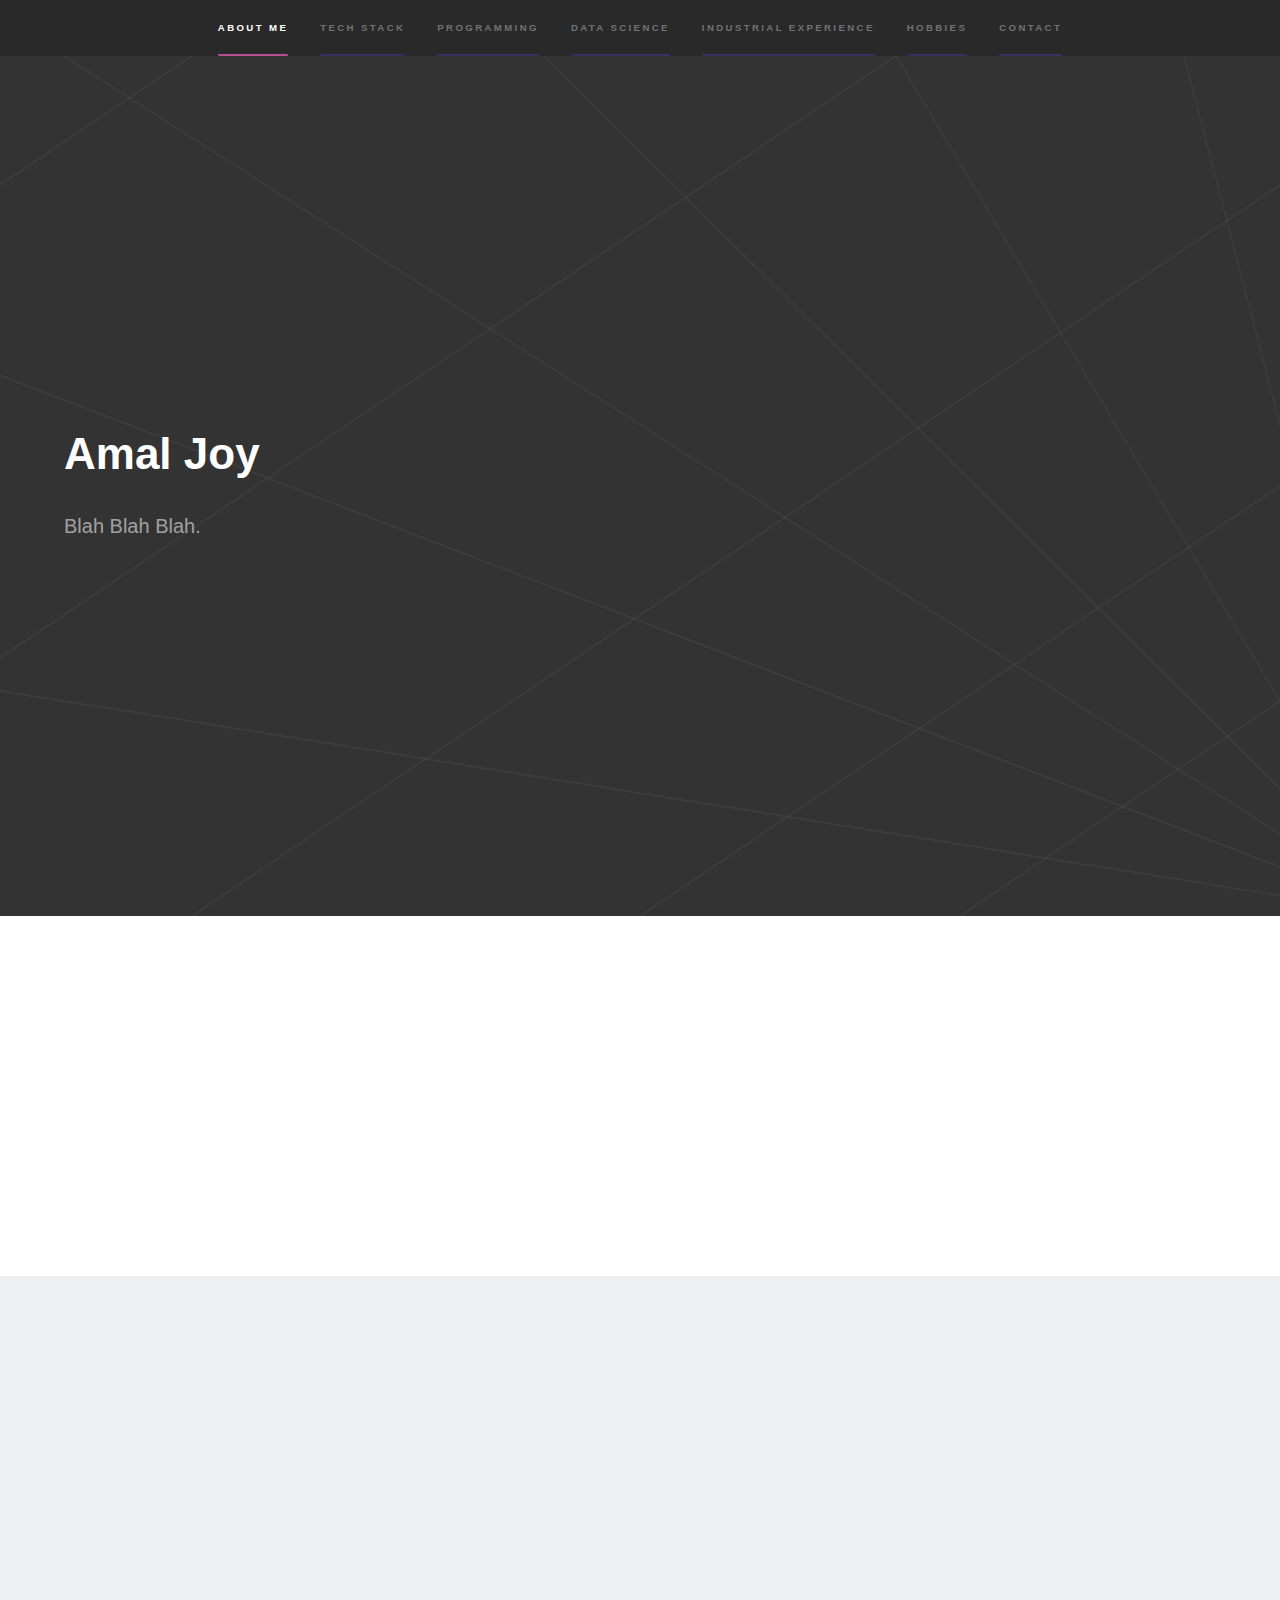
==== commit a4530bc5: "color changes" ====
--- a/index.html
+++ b/index.html
@@ -36,9 +36,6 @@
 						<div class="inner">
 							<h1>Amal Joy</h1>
 							<p>Blah Blah Blah</a>.</p>
-							<ul class="actions">
-								<li><a href="#one" class="button scrolly">Learn more</a></li>
-							</ul>
 						</div>
 					</section>
 
@@ -48,42 +45,34 @@
 								<div class="inner">
 									<h2>Tech Stack</h2>
 									<p>Coming soon............</p>
-									<ul class="actions">
-										<li><a href="#" class="button">Learn more</a></li>
-									</ul>
+									
 								</div>
 							</div>
 						</section>
-						<section id="two">
+						<section id="two" style="background: #ecf0f1;">
 							<div class="content">
 								<div class="inner">
 									<h2>Programming</h2>
 									<p>Coming soon............</p>
-									<ul class="actions">
-										<li><a href="#" class="button">Learn more</a></li>
-									</ul>
+									
 								</div>
 							</div>
 						</section>
-						<section id="three">
+						<section id="three" style="background: #ffffff;">
 							<div class="content">
 								<div class="inner">
 									<h2>Data Science</h2>
 									<p>Coming soon............</p>
-									<ul class="actions">
-										<li><a href="#" class="button">Learn more</a></li>
-									</ul>
+									
 								</div>
 							</div>
 						</section>
-						<section id="four">
+						<section id="four" style="background: #ecf0f1;">
 							<div class="content">
 								<div class="inner">
 									<h2>Industrial Experience</h2>
 									<p>Coming soon............</p>
-									<ul class="actions">
-										<li><a href="#" class="button">Learn more</a></li>
-									</ul>
+									
 								</div>
 							</div>
 						</section>
--- a/assets/css/main.css
+++ b/assets/css/main.css
@@ -3261,7 +3261,12 @@
 		}
 
 		.wrapper.style2 {
-			background-color: #5052b5;
+			background-color: #ffffff;
+			color: #2c3e50;
+		}
+
+		.wrapper.style2 h2, h3{
+			color: #2c3e50;
 		}
 
 		.wrapper.style2-alt {
@@ -3269,7 +3274,11 @@
 		}
 
 		.wrapper.style3 {
-			background-color: #b74e91;
+			background-color: #ecf0f1;
+			color: #2c3e50;
+		}
+		.wrapper.style3 h2, h3{
+			color: #2c3e50;
 		}
 
 		.wrapper.style3-alt {
@@ -3534,7 +3543,7 @@
 
 	#sidebar {
 		padding: 2.5em 2.5em 0.5em 2.5em ;
-		background: #808080;
+		background: #292929;
 		cursor: default;
 		height: 100vh;
 		left: 0;
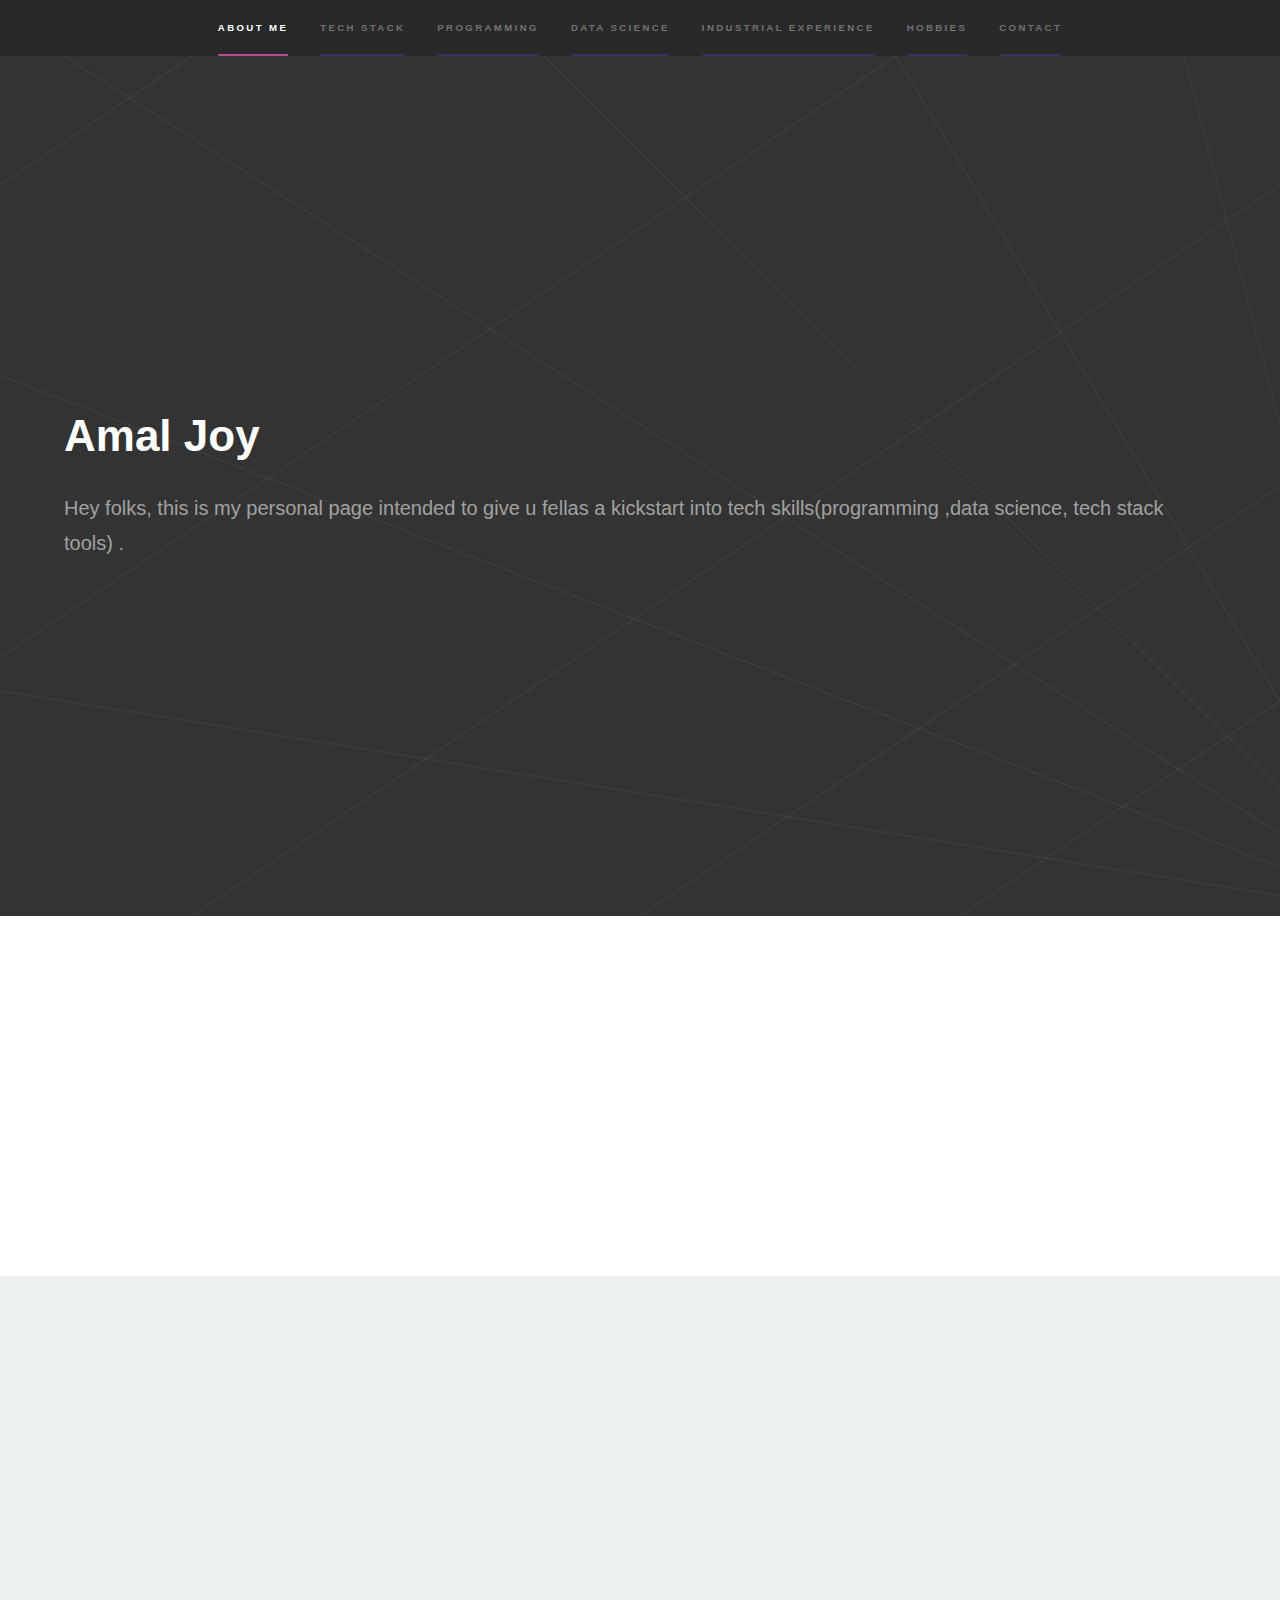
==== commit 679fdb45: "small personal content additions" ====
--- a/index.html
+++ b/index.html
@@ -35,7 +35,8 @@
 					<section id="intro" class="wrapper style1 fullscreen fade-up">
 						<div class="inner">
 							<h1>Amal Joy</h1>
-							<p>Blah Blah Blah</a>.</p>
+							<p>Hey folks, this is my personal page intended to give u fellas a kickstart into tech skills(programming ,data science, tech stack tools)
+							</a>.</p>
 						</div>
 					</section>
 
@@ -80,38 +81,28 @@
 
 					<section id="five" class="wrapper style3 fade-up">
 						<div class="inner">
-							<h2>What we do</h2>
-							<p>Phasellus convallis elit id ullamcorper pulvinar. Duis aliquam turpis mauris, eu ultricies erat malesuada quis. Aliquam dapibus, lacus eget hendrerit bibendum, urna est aliquam sem, sit amet imperdiet est velit quis lorem.</p>
+							<h2>Hobbies</h2>
+							<p>Here is what i like to do in spare time</p>
 							<div class="features">
 								<section>
 									<span class="icon major fa-code"></span>
-									<h3>Lorem ipsum amet</h3>
-									<p>Phasellus convallis elit id ullam corper amet et pulvinar. Duis aliquam turpis mauris, sed ultricies erat dapibus.</p>
+									<h3>badminton</h3>
+									<p></p>
 								</section>
 								<section>
 									<span class="icon major fa-lock"></span>
-									<h3>Aliquam sed nullam</h3>
-									<p>Phasellus convallis elit id ullam corper amet et pulvinar. Duis aliquam turpis mauris, sed ultricies erat dapibus.</p>
+									<h3>fitness</h3>
+									<p></p>
 								</section>
 								<section>
 									<span class="icon major fa-cog"></span>
-									<h3>Sed erat ullam corper</h3>
-									<p>Phasellus convallis elit id ullam corper amet et pulvinar. Duis aliquam turpis mauris, sed ultricies erat dapibus.</p>
+									<h3>travel & driving </h3>
+									<p></p>
 								</section>
 								<section>
 									<span class="icon major fa-desktop"></span>
-									<h3>Veroeros quis lorem</h3>
-									<p>Phasellus convallis elit id ullam corper amet et pulvinar. Duis aliquam turpis mauris, sed ultricies erat dapibus.</p>
-								</section>
-								<section>
-									<span class="icon major fa-chain"></span>
-									<h3>Urna quis bibendum</h3>
-									<p>Phasellus convallis elit id ullam corper amet et pulvinar. Duis aliquam turpis mauris, sed ultricies erat dapibus.</p>
-								</section>
-								<section>
-									<span class="icon major fa-diamond"></span>
-									<h3>Aliquam urna dapibus</h3>
-									<p>Phasellus convallis elit id ullam corper amet et pulvinar. Duis aliquam turpis mauris, sed ultricies erat dapibus.</p>
+									<h3>exploring new tech</h3>
+									<p>learn new tools & quora</p>
 								</section>
 							</div>
 							<ul class="actions">
@@ -123,8 +114,8 @@
 				<!-- Three -->
 					<section id="six" class="wrapper style1 fade-up">
 						<div class="inner">
-							<h2>Get in touch</h2>
-							<p>Coming soon....</p>
+							<h2>Want to discuss anything over a cup of tea</h2>
+							<p>Contact me</p>
 							<div class="split style1">
 								<section>
 									<form method="post" action="#">
@@ -148,25 +139,19 @@
 								<section>
 									<ul class="contact">
 										<li>
-											<h3>Address</h3>
-											<span>12345 Somewhere Road #654<br />
-											Nashville, TN 00000-0000<br />
-											USA</span>
-										</li>
-										<li>
 											<h3>Email</h3>
-											<a href="#">user@untitled.tld</a>
+											<a href="#">amaljoy91@gmail.com</a>
 										</li>
 										<li>
 											<h3>Phone</h3>
-											<span>(000) 000-0000</span>
+											<span>9497692624</span>
 										</li>
 										<li>
 											<h3>Social</h3>
 											<ul class="icons">
 												<li><a href="#" class="fa-twitter"><span class="label">Twitter</span></a></li>
-												<li><a href="#" class="fa-facebook"><span class="label">Facebook</span></a></li>
-												<li><a href="#" class="fa-github"><span class="label">GitHub</span></a></li>
+												<li><a href="https://www.facebook.com/iAMALLJOY" class="fa-facebook"><span class="label">Facebook</span></a></li>
+												<li><a href="https://github.com/ajtheprogod" class="fa-github"><span class="label">GitHub</span></a></li>
 												<li><a href="#" class="fa-instagram"><span class="label">Instagram</span></a></li>
 												<li><a href="#" class="fa-linkedin"><span class="label">LinkedIn</span></a></li>
 											</ul>
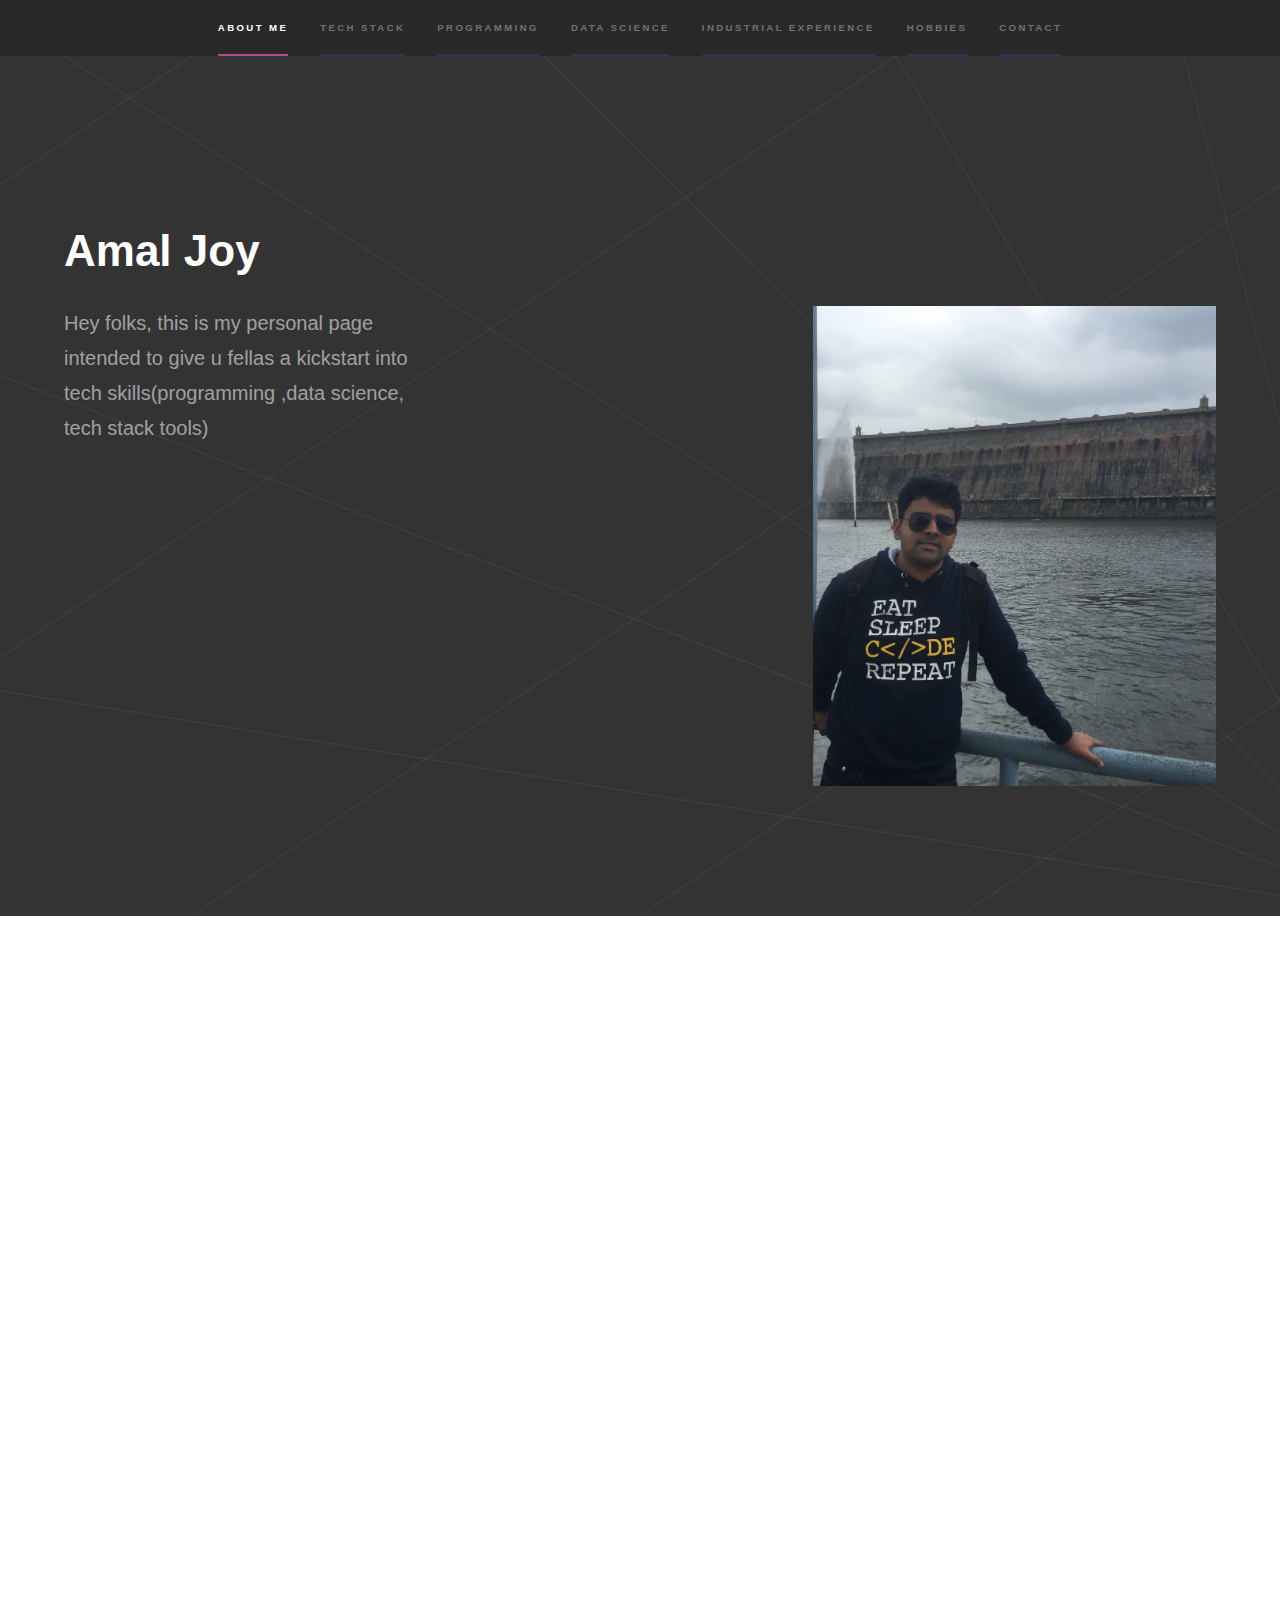
==== commit dff5b5f4: "more personal changes" ====
--- a/index.html
+++ b/index.html
@@ -35,8 +35,14 @@
 					<section id="intro" class="wrapper style1 fullscreen fade-up">
 						<div class="inner">
 							<h1>Amal Joy</h1>
-							<p>Hey folks, this is my personal page intended to give u fellas a kickstart into tech skills(programming ,data science, tech stack tools)
-							</a>.</p>
+								<div style="width: 30%;float:left">
+									<p>Hey folks, this is my personal page intended to give u fellas a kickstart into tech skills(programming ,data science, tech stack tools)
+
+									</p>
+								</div>
+								<div style="width: 70%; height:100%;float:left">
+									<img src="./images/cover.jpg" alt="background pic" style="float:right;top:0px;width:50%;height:80%;">
+								</div>
 						</div>
 					</section>
 
@@ -45,34 +51,75 @@
 							<div class="content">
 								<div class="inner">
 									<h2>Tech Stack</h2>
-									<p>Coming soon............</p>
+									<p>These are common tech stack tools listed in no particular order , some of which I have good expertise on .You can expect resources and my experiences with these in coming months. I will try to cover the logic as well over some of these tools </p>
+									<ul>
+									<li>Spring </li>
+									<li> Mongodb </li>
+									<li> Django </li>
+									<li> Node.js </li>
+									<li> Elastic search </li>
+									<li> aws </li>
+									<li> Redis </li>
+									<li> Git </li>
+									<li> Nginx </li>
+									<li> Docker </li>
+									</ul>
+
+									<p> Some other tools over which u can learn (though I will not be convering these )</p>
+									<ol>
+										<li>maven</li>
+										<li>sentry</li>
+										<li>shinken</li>
+										<li> logging </li>
+										<li>supervisord</li>
+										<li>objective-c</li>
+										<li>google app engine</li>
+										<li>chrome extensions , developer tools</li>
+									</ol>
+								</div>
+							</div>
+						</section>
+						<section id="two" style="background: #ecf0f1;">
+							<div class="content">
+								<div class="inner">
+									<ul>
+									<h2>Programming</h2>
+									<li>Data structures</li>
+									<li>Algos</li>
+									<li>Special Data structures</li>
+									<li> Real world problems by DS</li>
+									</ul>
 									
 								</div>
 							</div>
 						</section>
-						<section id="two" style="background: #ecf0f1;">
-							<div class="content">
-								<div class="inner">
-									<h2>Programming</h2>
-									<p>Coming soon............</p>
+						<section id="three" style="background: #ffffff;">
+							<div class="content">
+								<div class="inner">
+									<h2>Data Science</h2>
+									<ul>
+										<li>ML</li>
+										<li>NLP</li>
+										<li>Image processiong & CV</li>
+										<li>Data mining</li>
+										<li> Big Data processing, To the cloud </li>
+									</ul>
 									
 								</div>
 							</div>
 						</section>
-						<section id="three" style="background: #ffffff;">
-							<div class="content">
-								<div class="inner">
-									<h2>Data Science</h2>
-									<p>Coming soon............</p>
-									
-								</div>
-							</div>
-						</section>
 						<section id="four" style="background: #ecf0f1;">
 							<div class="content">
 								<div class="inner">
-									<h2>Industrial Experience</h2>
-									<p>Coming soon............</p>
+									<h2>Education & Industrial Experience</h2>
+									<p>I graduated out of IIT Madras with B.Tech in C.S.E. I would say the passion to programming has been developed from my alma mater. </p>
+									<br>
+									<p>
+										I started working as backend developer in core platform team of Vedantu , a personalized online tutoring platform. I handled backend side of <b>scheduling sessions</b> and <b> content management</b> for teachers and students 
+									</p>
+									<p>
+										Currently ,Iam a member of core backend <b>flights</b> teams at paytm , bangalore.
+									</p>	
 									
 								</div>
 							</div>
@@ -104,6 +151,7 @@
 									<h3>exploring new tech</h3>
 									<p>learn new tools & quora</p>
 								</section>
+								<p>Besides these , I have unfulfilled desire of learning the guitar , tennis and solving the rubix cube. Ardent fan of Game of thrones(even buy souvenirs) , flash and gotham. I also am a apple fanboy and have almost all the different apple gadgets</p>
 							</div>
 							<ul class="actions">
 								<li><a href="#" class="button">Learn more</a></li>
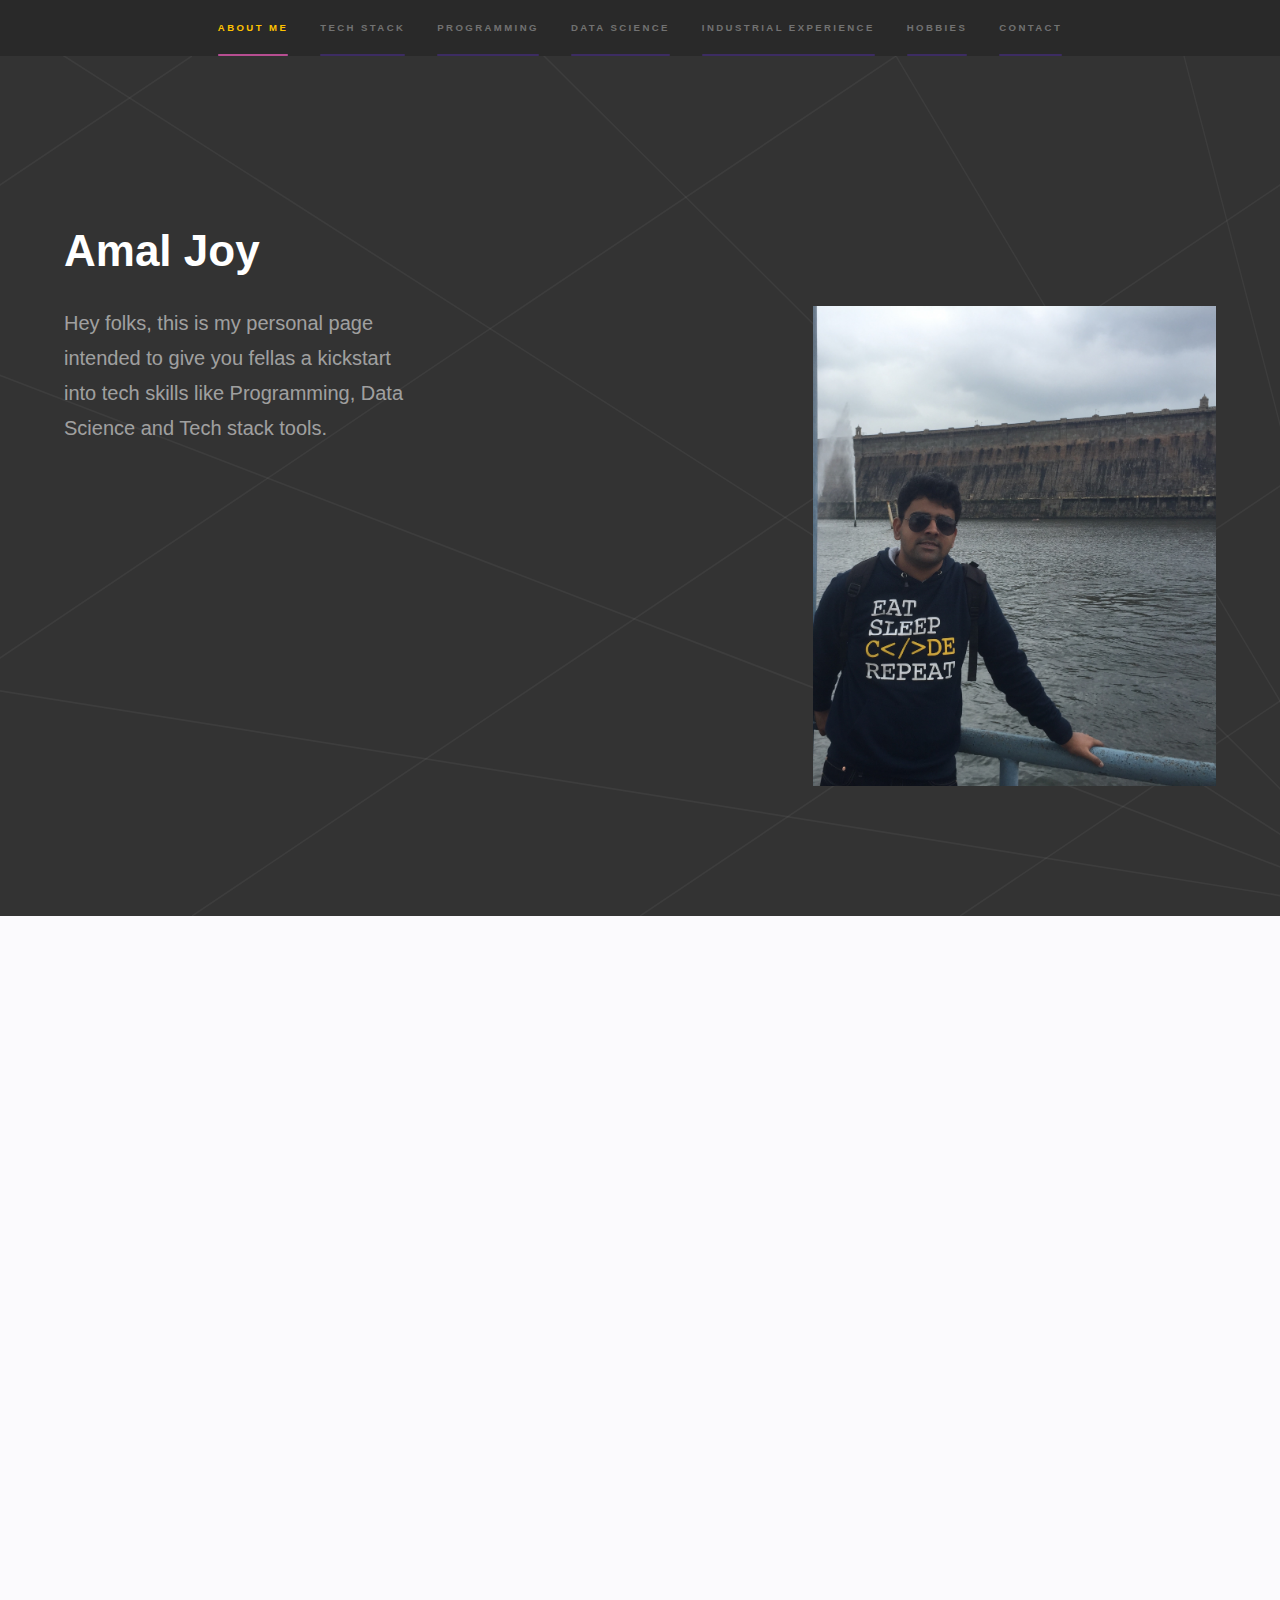
==== commit 595e3a76: "added separate details template page and UI modifications" ====
--- a/index.html
+++ b/index.html
@@ -36,24 +36,24 @@
 						<div class="inner">
 							<h1>Amal Joy</h1>
 								<div style="width: 30%;float:left">
-									<p>Hey folks, this is my personal page intended to give u fellas a kickstart into tech skills(programming ,data science, tech stack tools)
+									<p>Hey folks, this is my personal page intended to give you fellas a kickstart into tech skills like Programming, Data Science and Tech stack tools.
 
 									</p>
 								</div>
-								<div style="width: 70%; height:100%;float:left">
+								<div style="width: 70%; height:100%; float:left">
 									<img src="./images/cover.jpg" alt="background pic" style="float:right;top:0px;width:50%;height:80%;">
 								</div>
 						</div>
 					</section>
 
-					<section class="wrapper style2 spotlights">
+					<section class="wrapper style2 spotlights" style="background: #FBFAFD">
 						<section id="one">
 							<div class="content">
 								<div class="inner">
-									<h2>Tech Stack</h2>
+									<h2 style="color: #900C3F">Tech Stack</h2>
 									<p>These are common tech stack tools listed in no particular order , some of which I have good expertise on .You can expect resources and my experiences with these in coming months. I will try to cover the logic as well over some of these tools </p>
 									<ul>
-									<li>Spring </li>
+									<li><a href="spring.html"> Spring </a></li>
 									<li> Mongodb </li>
 									<li> Django </li>
 									<li> Node.js </li>
@@ -79,11 +79,11 @@
 								</div>
 							</div>
 						</section>
-						<section id="two" style="background: #ecf0f1;">
+						<section id="two" style="background: #ffffff; min-height: 600px;">
 							<div class="content">
 								<div class="inner">
 									<ul>
-									<h2>Programming</h2>
+									<h2 style="color: #900C3F">Programming</h2>
 									<li>Data structures</li>
 									<li>Algos</li>
 									<li>Special Data structures</li>
@@ -93,10 +93,10 @@
 								</div>
 							</div>
 						</section>
-						<section id="three" style="background: #ffffff;">
-							<div class="content">
-								<div class="inner">
-									<h2>Data Science</h2>
+						<section id="three" style="background: #FBFAFD; min-height: 600px;">
+							<div class="content">
+								<div class="inner">
+									<h2 style="color: #900C3F">Data Science</h2>
 									<ul>
 										<li>ML</li>
 										<li>NLP</li>
@@ -108,17 +108,16 @@
 								</div>
 							</div>
 						</section>
-						<section id="four" style="background: #ecf0f1;">
-							<div class="content">
-								<div class="inner">
-									<h2>Education & Industrial Experience</h2>
+						<section id="four" style="background: #ffffff; min-height: 600px;">
+							<div class="content">
+								<div class="inner">
+									<h2 style="color: #900C3F">Education & Industrial Experience</h2>
 									<p>I graduated out of IIT Madras with B.Tech in C.S.E. I would say the passion to programming has been developed from my alma mater. </p>
-									<br>
 									<p>
-										I started working as backend developer in core platform team of Vedantu , a personalized online tutoring platform. I handled backend side of <b>scheduling sessions</b> and <b> content management</b> for teachers and students 
+										I started working as backend developer in core platform team of Vedantu , a personalized online tutoring platform. I handled backend side of <special>scheduling sessions</special> and <special> content management</special> for teachers and students 
 									</p>
 									<p>
-										Currently ,Iam a member of core backend <b>flights</b> teams at paytm , bangalore.
+										Currently, I'm a member of core backend <special>flights</special> teams at <pay>pay</pay><tm>tm</tm>, Bangalore.
 									</p>	
 									
 								</div>
@@ -126,58 +125,51 @@
 						</section>
 					</section>
 
-					<section id="five" class="wrapper style3 fade-up">
+					<section id="five" class="wrapper style3 fade-up" style="background: #FBFAFD ;min-height: 600px;">
 						<div class="inner">
-							<h2>Hobbies</h2>
+							<h2 style="color: #900C3F">Hobbies</h2>
 							<p>Here is what i like to do in spare time</p>
 							<div class="features">
 								<section>
+									<span class="icon major fa-sun-o"></span>
+									<h3>Badminton</h3>
+									<p></p>
+								</section>
+								<section>
+									<span class="icon major fa-male"></span>
+									<h3>Fitness</h3>
+									<p></p>
+								</section>
+								<section>
+									<span class="icon major fa-car"></span>
+									<h3>Travel & Driving </h3>
+									<p></p>
+								</section>
+								<section>
 									<span class="icon major fa-code"></span>
-									<h3>badminton</h3>
-									<p></p>
-								</section>
-								<section>
-									<span class="icon major fa-lock"></span>
-									<h3>fitness</h3>
-									<p></p>
-								</section>
-								<section>
-									<span class="icon major fa-cog"></span>
-									<h3>travel & driving </h3>
-									<p></p>
-								</section>
-								<section>
-									<span class="icon major fa-desktop"></span>
-									<h3>exploring new tech</h3>
+									<h3>Exploring new Tech</h3>
 									<p>learn new tools & quora</p>
 								</section>
-								<p>Besides these , I have unfulfilled desire of learning the guitar , tennis and solving the rubix cube. Ardent fan of Game of thrones(even buy souvenirs) , flash and gotham. I also am a apple fanboy and have almost all the different apple gadgets</p>
-							</div>
-							<ul class="actions">
-								<li><a href="#" class="button">Learn more</a></li>
-							</ul>
+								<p>Besides these, I have unfulfilled desire of learning the guitar , tennis and solving the rubix cube. Ardent fan of Game of thrones(even buy souvenirs) , flash and gotham. I also am a apple fanboy and have almost all the different apple gadgets</p>
+							</div>
 						</div>
 					</section>
 
 				<!-- Three -->
 					<section id="six" class="wrapper style1 fade-up">
 						<div class="inner">
-							<h2>Want to discuss anything over a cup of tea</h2>
-							<p>Contact me</p>
+							<h2 style="color: #FFC300">Want to discuss anything over a <span class="icon fa-coffee" style="color: white"></span> of coffee?</h2>
 							<div class="split style1">
 								<section>
 									<form method="post" action="#">
 										<div class="field half first">
-											<label for="name">Name</label>
-											<input type="text" name="name" id="name" />
+											<input type="text" placeholder="Your Name" name="name" id="name" />
 										</div>
 										<div class="field half">
-											<label for="email">Email</label>
-											<input type="text" name="email" id="email" />
+											<input type="text" placeholder="Email" name="email" id="email" />
 										</div>
 										<div class="field">
-											<label for="message">Message</label>
-											<textarea name="message" id="message" rows="5"></textarea>
+											<textarea name="message" placeholder="What do you wanna share with me?" id="message" rows="5"></textarea>
 										</div>
 										<ul class="actions">
 											<li><a href="" class="button submit">Send Message</a></li>
@@ -187,21 +179,18 @@
 								<section>
 									<ul class="contact">
 										<li>
-											<h3>Email</h3>
+											<h3 style="color: #EAA475">Email</h3>
 											<a href="#">amaljoy91@gmail.com</a>
 										</li>
 										<li>
-											<h3>Phone</h3>
+											<h3 style="color: #EAA475">Phone</h3>
 											<span>9497692624</span>
 										</li>
 										<li>
-											<h3>Social</h3>
+											<h3 style="color: #EAA475">Social</h3>
 											<ul class="icons">
-												<li><a href="#" class="fa-twitter"><span class="label">Twitter</span></a></li>
 												<li><a href="https://www.facebook.com/iAMALLJOY" class="fa-facebook"><span class="label">Facebook</span></a></li>
 												<li><a href="https://github.com/ajtheprogod" class="fa-github"><span class="label">GitHub</span></a></li>
-												<li><a href="#" class="fa-instagram"><span class="label">Instagram</span></a></li>
-												<li><a href="#" class="fa-linkedin"><span class="label">LinkedIn</span></a></li>
 											</ul>
 										</li>
 									</ul>
--- a/assets/css/main.css
+++ b/assets/css/main.css
@@ -8,6 +8,18 @@
 
 /* Reset */
 
+
+special{
+	color: #FF7B3A;
+}
+pay{
+	color:#09085B;
+	font-weight: bold;
+}
+tm{
+	color:#06A2E7;
+	font-weight: bold;
+}
 	html, body, div, span, applet, object, iframe, h1, h2, h3, h4, h5, h6, p, blockquote, pre, a, abbr, acronym, address, big, cite, code, del, dfn, em, img, ins, kbd, q, s, samp, small, strike, strong, sub, sup, tt, var, b, u, i, center, dl, dt, dd, ol, ul, li, fieldset, form, label, legend, table, caption, tbody, tfoot, thead, tr, th, td, article, aside, canvas, details, embed, figure, figcaption, footer, header, hgroup, menu, nav, output, ruby, section, summary, time, mark, audio, video {
 		margin: 0;
 		padding: 0;
@@ -1682,7 +1694,7 @@
 
 		a:hover {
 			border-bottom-color: transparent;
-			color: #ffffff;
+			color: #FF7B3A;
 		}
 
 	strong, b {
@@ -3224,6 +3236,8 @@
 			width: 75em;
 		}
 
+
+
 			@media screen and (max-width: 1680px) {
 
 				.wrapper > .inner {
@@ -3800,7 +3814,7 @@
 			}
 
 			#sidebar nav a.active {
-				color: #ffffff;
+				color: #FFC300;
 			}
 
 				#sidebar nav a.active:after {
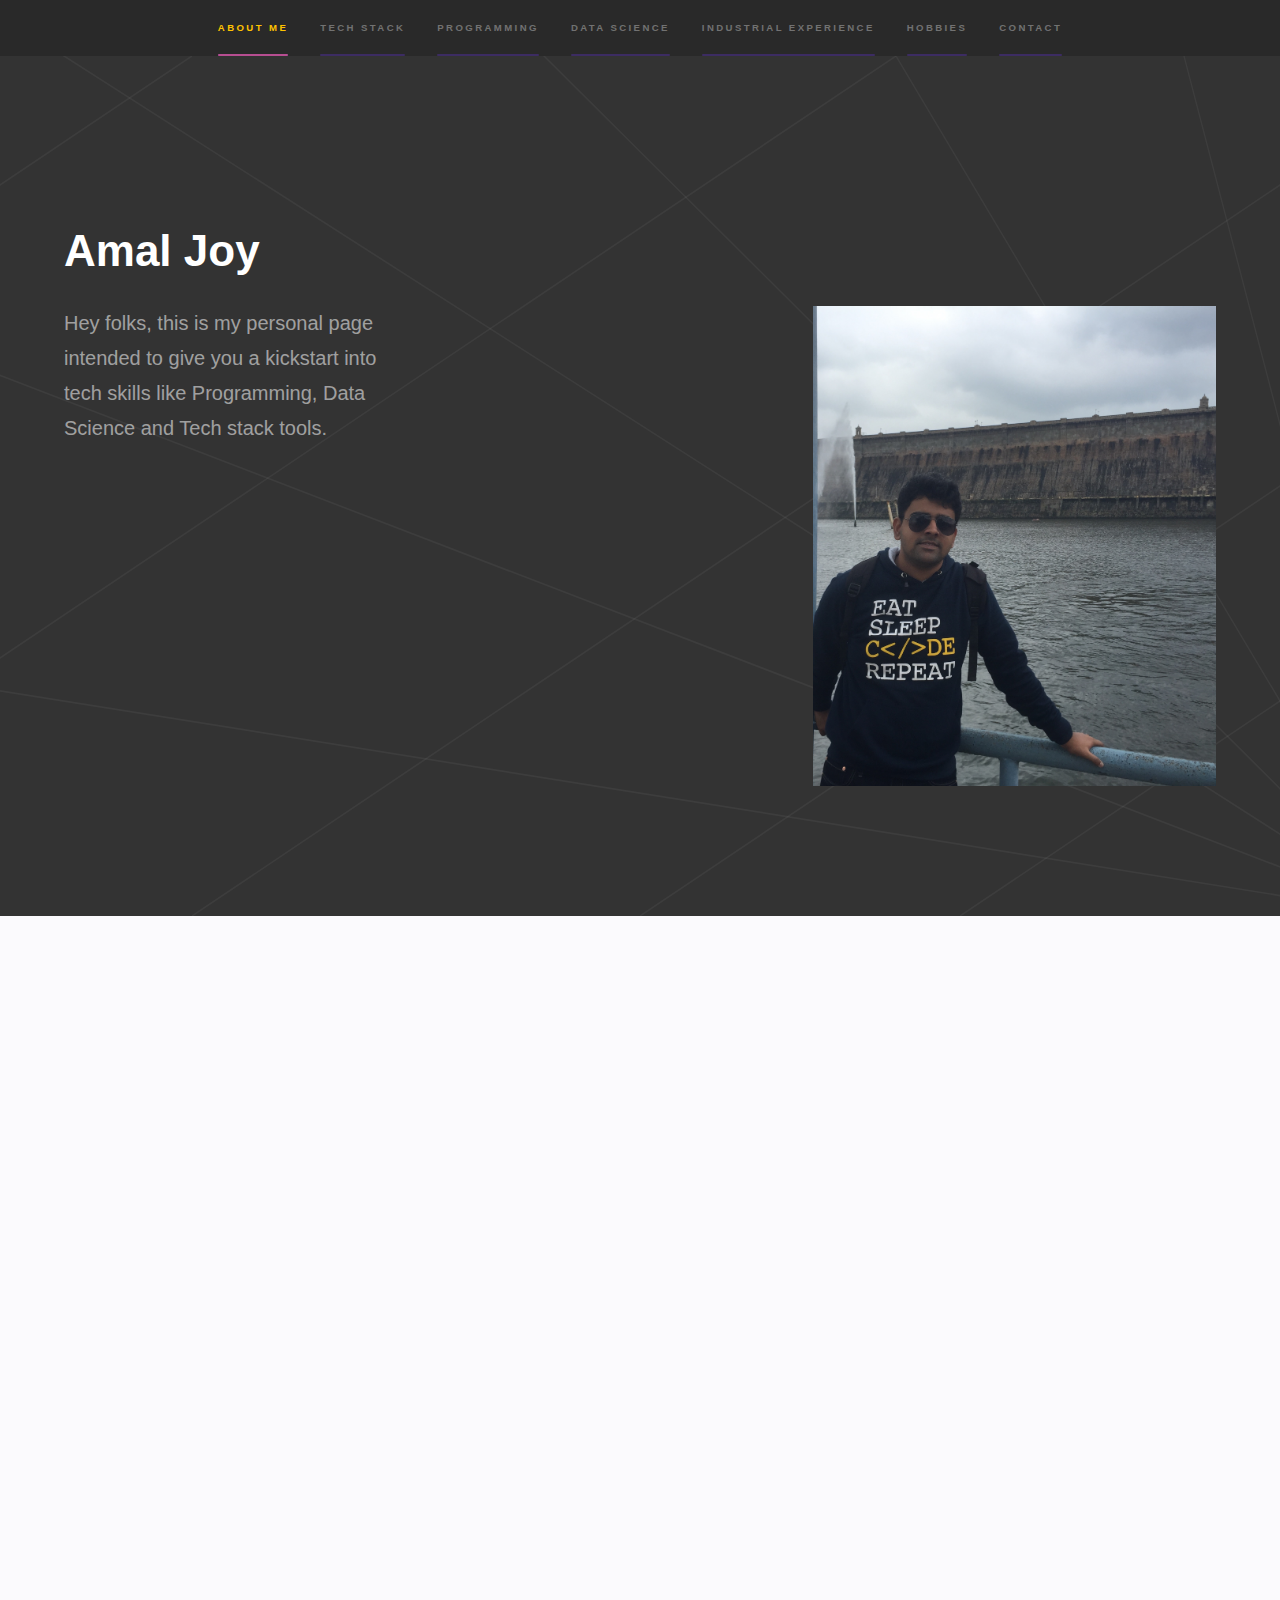
==== commit d00dc3de: "prettifying" ====
--- a/index.html
+++ b/index.html
@@ -36,7 +36,7 @@
 						<div class="inner">
 							<h1>Amal Joy</h1>
 								<div style="width: 30%;float:left">
-									<p>Hey folks, this is my personal page intended to give you fellas a kickstart into tech skills like Programming, Data Science and Tech stack tools.
+									<p>Hey folks, this is my personal page intended to give you a kickstart into tech skills like Programming, Data Science and Tech stack tools.
 
 									</p>
 								</div>
@@ -49,9 +49,9 @@
 					<section class="wrapper style2 spotlights" style="background: #FBFAFD">
 						<section id="one">
 							<div class="content">
-								<div class="inner">
+								<div class="inner ; height:100%">
 									<h2 style="color: #900C3F">Tech Stack</h2>
-									<p>These are common tech stack tools listed in no particular order , some of which I have good expertise on .You can expect resources and my experiences with these in coming months. I will try to cover the logic as well over some of these tools </p>
+									<p>These are common tech stack tools listed in no particular order, some of which I have good expertise on .You can expect resources and my experiences with these in coming months.Logic of some tools(like git) will also be explained </p>
 									<ul>
 									<li><a href="spring.html"> Spring </a></li>
 									<li> Mongodb </li>
@@ -59,22 +59,23 @@
 									<li> Node.js </li>
 									<li> Elastic search </li>
 									<li> aws </li>
+									<li> angularJS & Jquery </li>
 									<li> Redis </li>
 									<li> Git </li>
 									<li> Nginx </li>
 									<li> Docker </li>
 									</ul>
 
-									<p> Some other tools over which u can learn (though I will not be convering these )</p>
+									<p> Some other tools  which u can learn (though I will not be convering these )</p>
 									<ol>
 										<li>maven</li>
 										<li>sentry</li>
-										<li>shinken</li>
-										<li> logging </li>
+										<li> logging (logstash, kibana)</li>
 										<li>supervisord</li>
 										<li>objective-c</li>
 										<li>google app engine</li>
-										<li>chrome extensions , developer tools</li>
+										<li>chrome extensions, developer tools</li>
+										<li>html ,css, javascript</li>
 									</ol>
 								</div>
 							</div>
@@ -111,14 +112,26 @@
 						<section id="four" style="background: #ffffff; min-height: 600px;">
 							<div class="content">
 								<div class="inner">
-									<h2 style="color: #900C3F">Education & Industrial Experience</h2>
-									<p>I graduated out of IIT Madras with B.Tech in C.S.E. I would say the passion to programming has been developed from my alma mater. </p>
-									<p>
-										I started working as backend developer in core platform team of Vedantu , a personalized online tutoring platform. I handled backend side of <special>scheduling sessions</special> and <special> content management</special> for teachers and students 
-									</p>
-									<p>
-										Currently, I'm a member of core backend <special>flights</special> teams at <pay>pay</pay><tm>tm</tm>, Bangalore.
-									</p>	
+									<h2 style="color: #900C3F">Industrial Experience</h2>
+									<p>I graduated out of IIT Madras with B.Tech in C.S.E. .  I would say the passion to programming has been developed from my alma mater. </p>
+									
+									<div style="width: 100%;float:center">
+										<img src="./images/vedantu.png" alt="background pic" style="float:center;top:0px;width:10%;height:20%;">
+										<br>
+									
+										<p>
+											I started working as backend developer in core platform team of Vedantu, a personalized online tutoring platform. I handled backend side of <special>scheduling sessions</special> and <special> content management</special> for teachers and students 
+										</p>
+										</div>
+										
+									<br>
+									<div style="width: 100%;float:center">
+										<img src="./images/paytm.jpeg" alt="background pic" style="float:center;top:0px;width:10%;height:20%;">
+										<br>
+										<p>
+											Currently, I'm a member of core backend <special>flights</special> teams at <pay>pay</pay><tm>tm</tm>, Bangalore.
+										</p>
+									</div>	
 									
 								</div>
 							</div>
@@ -150,7 +163,7 @@
 									<h3>Exploring new Tech</h3>
 									<p>learn new tools & quora</p>
 								</section>
-								<p>Besides these, I have unfulfilled desire of learning the guitar , tennis and solving the rubix cube. Ardent fan of Game of thrones(even buy souvenirs) , flash and gotham. I also am a apple fanboy and have almost all the different apple gadgets</p>
+								<p>Besides these, I have unfulfilled desire of learning the guitar , tennis and solving the rubix cube. Ardent fan of Game of thrones(even buy souvenirs),  flash and gotham. I also am a apple fanboy and have almost all the different apple gadgets</p>
 							</div>
 						</div>
 					</section>
@@ -161,7 +174,7 @@
 							<h2 style="color: #FFC300">Want to discuss anything over a <span class="icon fa-coffee" style="color: white"></span> of coffee?</h2>
 							<div class="split style1">
 								<section>
-									<form method="post" action="#">
+									<form method="post" action="messenger.php">
 										<div class="field half first">
 											<input type="text" placeholder="Your Name" name="name" id="name" />
 										</div>
@@ -172,7 +185,7 @@
 											<textarea name="message" placeholder="What do you wanna share with me?" id="message" rows="5"></textarea>
 										</div>
 										<ul class="actions">
-											<li><a href="" class="button submit">Send Message</a></li>
+											<li><input type="submit" value="Send Message" class="button submit"></input></li>
 										</ul>
 									</form>
 								</section>
